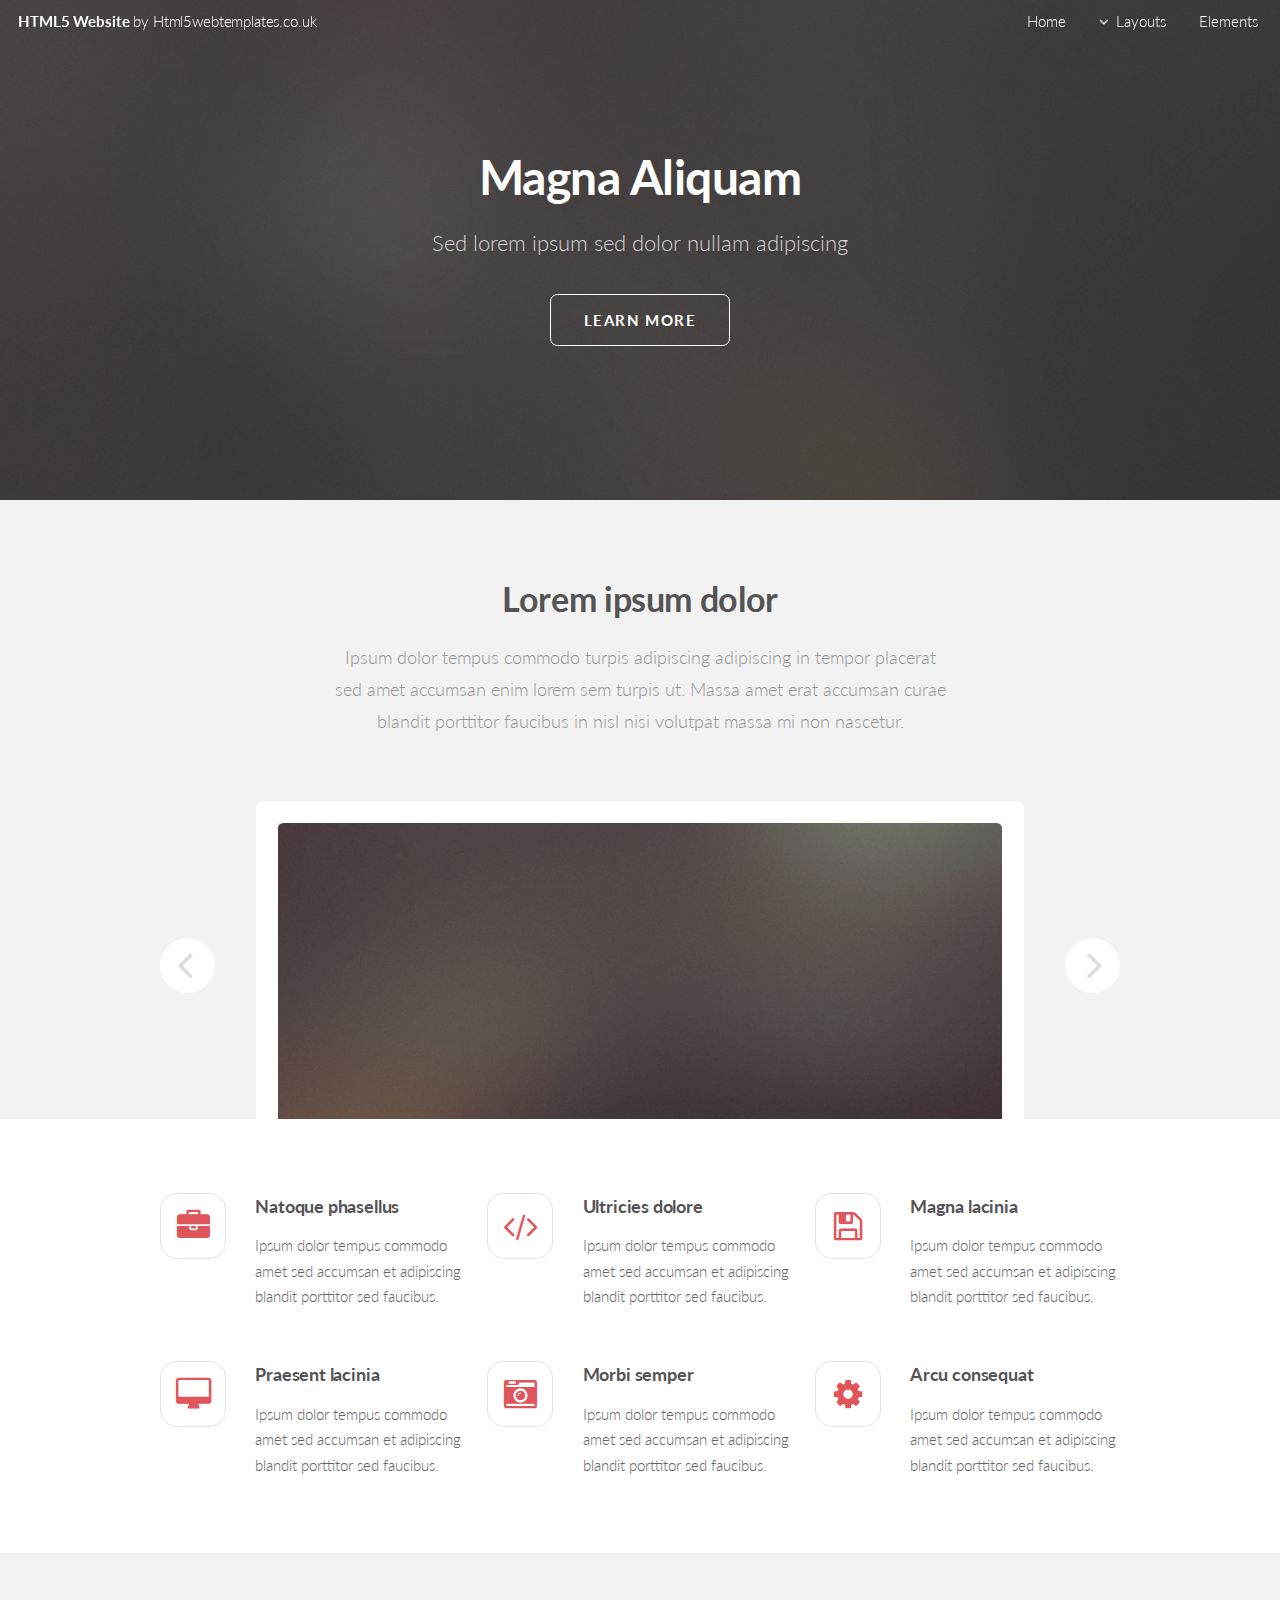
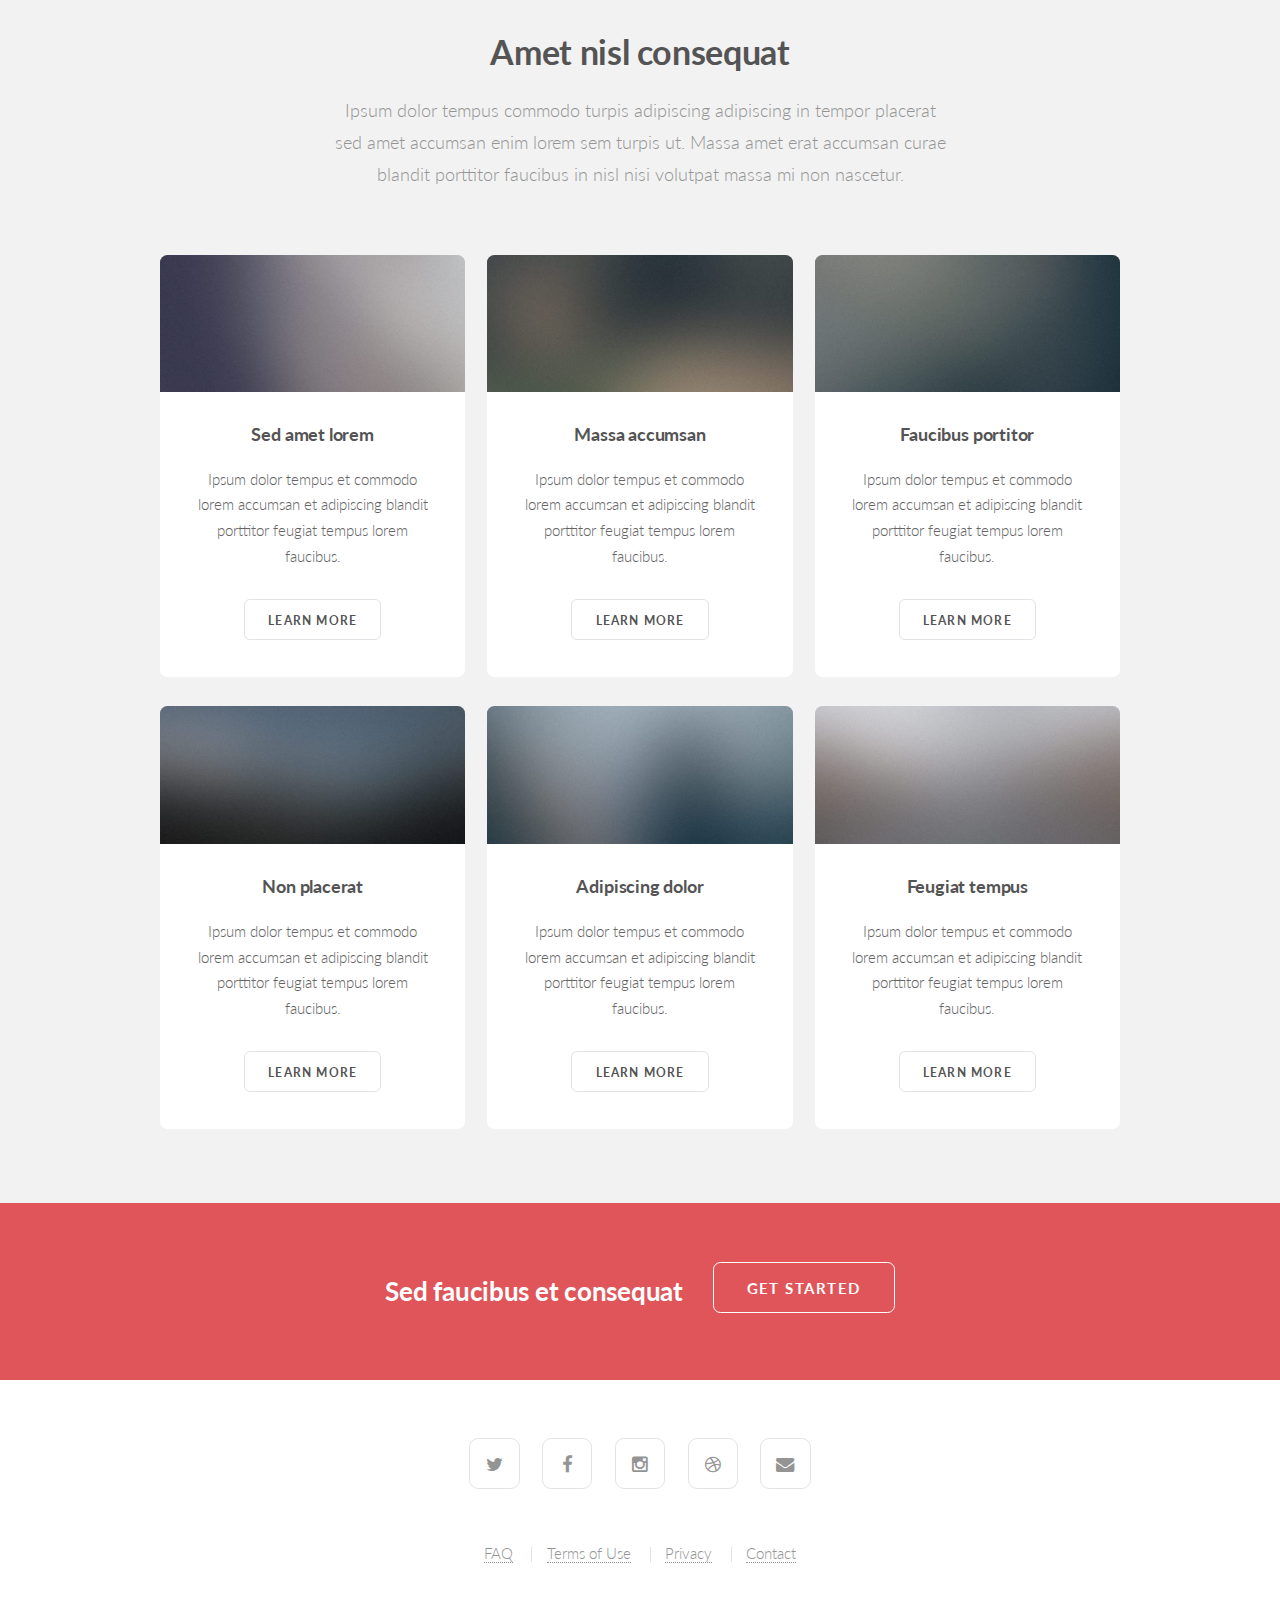
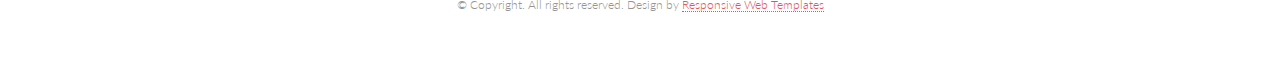
==== index.html @ 05d4f865 "1st commit, test, elements" ====
<!DOCTYPE HTML>

<html>
	<head>
		<title> </title>
		<meta http-equiv="content-type" content="text/html; charset=utf-8" />
		<meta name="description" content="" />
		<meta name="keywords" content="" />
		<!--[if lte IE 8]><script src="css/ie/html5shiv.js"></script><![endif]-->
		<script src="js/jquery.min.js"></script>
		<script src="js/jquery.dropotron.min.js"></script>
		<script src="js/jquery.scrollgress.min.js"></script>
		<script src="js/jquery.scrolly.min.js"></script>
		<script src="js/jquery.slidertron.min.js"></script>
		<script src="js/skel.min.js"></script>
		<script src="js/skel-layers.min.js"></script>
		<script src="js/init.js"></script>
		<noscript>
			<link rel="stylesheet" href="css/skel.css" />
			<link rel="stylesheet" href="css/style.css" />
			<link rel="stylesheet" href="css/style-xlarge.css" />
		</noscript>
		<!--[if lte IE 9]><link rel="stylesheet" href="css/ie/v9.css" /><![endif]-->
		<!--[if lte IE 8]><link rel="stylesheet" href="css/ie/v8.css" /><![endif]-->
	</head>
	<body class="landing">

		<!-- Header -->
			<header id="header" class="alt skel-layers-fixed">
				<h1><a href="index.html">HTML5 Website <span>by Html5webtemplates.co.uk</span></a></h1>
				<nav id="nav">
					<ul>
						<li><a href="index.html">Home</a></li>
						<li>
							<a href="" class="icon fa-angle-down">Layouts</a>
							<ul>
								<li><a href="left-sidebar.html">Left Sidebar</a></li>
								<li><a href="right-sidebar.html">Right Sidebar</a></li>
								<li><a href="no-sidebar.html">No Sidebar</a></li>
								<li>
									<a href="">Submenu</a>
									<ul>
										<li><a href="#">Option 1</a></li>
										<li><a href="#">Option 2</a></li>
										<li><a href="#">Option 3</a></li>
										<li><a href="#">Option 4</a></li>
									</ul>
								</li>
							</ul>
						</li>
						<li><a href="elements.html">Elements</a></li>
					</ul>
				</nav>
			</header>

		<!-- Banner -->
			<section id="banner">
				<div class="inner">
					<h2>Magna Aliquam</h2>
					<p>Sed lorem ipsum sed dolor nullam adipiscing</p>
					<ul class="actions">
						<li><a href="#one" class="button big scrolly">Learn More</a></li>
					</ul>
				</div>
			</section>

		<!-- One -->
			<section id="one" class="wrapper style1">
				<div class="container">
					<header class="major">
						<h2>Lorem ipsum dolor</h2>
						<p>Ipsum dolor tempus commodo turpis adipiscing adipiscing in tempor placerat<br />
						sed amet accumsan enim lorem sem turpis ut. Massa amet erat accumsan curae<br />
						blandit porttitor faucibus in nisl nisi volutpat massa mi non nascetur.</p>
					</header>
					<div class="slider">
						<span class="nav-previous"></span>
						<div class="viewer">
							<div class="reel">
								<div class="slide">
									<img src="images/slide01.jpg" alt="" />
								</div>
								<div class="slide">
									<img src="images/slide02.jpg" alt="" />
								</div>
								<div class="slide">
									<img src="images/slide03.jpg" alt="" />
								</div>
							</div>
						</div>
						<span class="nav-next"></span>
					</div>
				</div>
			</section>
			
		<!-- Two -->
			<section id="two" class="wrapper style2">
				<div class="container">
					<div class="row uniform">
						<div class="4u 6u(2) 12u$(3)">
							<section class="feature fa-briefcase">
								<h3>Natoque phasellus</h3>
								<p>Ipsum dolor tempus commodo amet sed accumsan et adipiscing blandit porttitor sed faucibus.</p>
							</section>
						</div>
						<div class="4u 6u$(2) 12u$(3)">
							<section class="feature fa-code">
								<h3>Ultricies dolore</h3>
								<p>Ipsum dolor tempus commodo amet sed accumsan et adipiscing blandit porttitor sed faucibus.</p>
							</section>
						</div>
						<div class="4u$ 6u(2) 12u$(3)">
							<section class="feature fa-save">
								<h3>Magna lacinia</h3>
								<p>Ipsum dolor tempus commodo amet sed accumsan et adipiscing blandit porttitor sed faucibus.</p>
							</section>
						</div>
						<div class="4u 6u$(2) 12u$(3)">
							<section class="feature fa-desktop">
								<h3>Praesent lacinia</h3>
								<p>Ipsum dolor tempus commodo amet sed accumsan et adipiscing blandit porttitor sed faucibus.</p>
							</section>
						</div>
						<div class="4u 6u(2) 12u$(3)">
							<section class="feature fa-camera-retro">
								<h3>Morbi semper</h3>
								<p>Ipsum dolor tempus commodo amet sed accumsan et adipiscing blandit porttitor sed faucibus.</p>
							</section>
						</div>
						<div class="4u$ 6u$(2) 12u$(3)">
							<section class="feature fa-cog">
								<h3>Arcu consequat</h3>
								<p>Ipsum dolor tempus commodo amet sed accumsan et adipiscing blandit porttitor sed faucibus.</p>
							</section>
						</div>
					</div>
				</div>
			</section>
			
		<!-- Three -->
			<section id="three" class="wrapper style1">
				<div class="container">
					<header class="major">
						<h2>Amet nisl consequat</h2>
						<p>Ipsum dolor tempus commodo turpis adipiscing adipiscing in tempor placerat<br />
						sed amet accumsan enim lorem sem turpis ut. Massa amet erat accumsan curae<br />
						blandit porttitor faucibus in nisl nisi volutpat massa mi non nascetur.</p>
					</header>
					<div class="row">
						<div class="4u 6u(2) 12u$(3)">
							<article class="box post">
								<a href="#" class="image fit"><img src="images/pic01.jpg" alt="" /></a>
								<h3>Sed amet lorem</h3>
								<p>Ipsum dolor tempus et commodo lorem accumsan et adipiscing blandit porttitor feugiat tempus lorem faucibus.</p>
								<ul class="actions">
									<li><a href="#" class="button">Learn More</a></li>
								</ul>
							</article>
						</div>
						<div class="4u 6u$(2) 12u$(3)">
							<article class="box post">
								<a href="#" class="image fit"><img src="images/pic02.jpg" alt="" /></a>
								<h3>Massa accumsan</h3>
								<p>Ipsum dolor tempus et commodo lorem accumsan et adipiscing blandit porttitor feugiat tempus lorem faucibus.</p>
								<ul class="actions">
									<li><a href="#" class="button">Learn More</a></li>
								</ul>
							</article>
						</div>
						<div class="4u$ 6u(2) 12u$(3)">
							<article class="box post">
								<a href="#" class="image fit"><img src="images/pic03.jpg" alt="" /></a>
								<h3>Faucibus portitor</h3>
								<p>Ipsum dolor tempus et commodo lorem accumsan et adipiscing blandit porttitor feugiat tempus lorem faucibus.</p>
								<ul class="actions">
									<li><a href="#" class="button">Learn More</a></li>
								</ul>
							</article>
						</div>
						<div class="4u 6u$(2) 12u$(3)">
							<article class="box post">
								<a href="#" class="image fit"><img src="images/pic04.jpg" alt="" /></a>
								<h3>Non placerat</h3>
								<p>Ipsum dolor tempus et commodo lorem accumsan et adipiscing blandit porttitor feugiat tempus lorem faucibus.</p>
								<ul class="actions">
									<li><a href="#" class="button">Learn More</a></li>
								</ul>
							</article>
						</div>
						<div class="4u 6u(2) 12u$(3)">
							<article class="box post">
								<a href="#" class="image fit"><img src="images/pic05.jpg" alt="" /></a>
								<h3>Adipiscing dolor</h3>
								<p>Ipsum dolor tempus et commodo lorem accumsan et adipiscing blandit porttitor feugiat tempus lorem faucibus.</p>
								<ul class="actions">
									<li><a href="#" class="button">Learn More</a></li>
								</ul>
							</article>
						</div>
						<div class="4u$ 6u$(2) 12u$(3)">
							<article class="box post">
								<a href="#" class="image fit"><img src="images/pic06.jpg" alt="" /></a>
								<h3>Feugiat tempus</h3>
								<p>Ipsum dolor tempus et commodo lorem accumsan et adipiscing blandit porttitor feugiat tempus lorem faucibus.</p>
								<ul class="actions">
									<li><a href="#" class="button">Learn More</a></li>
								</ul>
							</article>
						</div>
					</div>
				</div>
			</section>
			
		<!-- CTA -->
			<section id="cta" class="wrapper style3">
				<h2>Sed faucibus et consequat</h2>
				<ul class="actions">
					<li><a href="#" class="button big">Get Started</a></li>
				</ul>
			</section>
			
		<!-- Footer -->
			<footer id="footer">
				<ul class="icons">
					<li><a href="#" class="icon fa-twitter"><span class="label">Twitter</span></a></li>
					<li><a href="#" class="icon fa-facebook"><span class="label">Facebook</span></a></li>
					<li><a href="#" class="icon fa-instagram"><span class="label">Instagram</span></a></li>
					<li><a href="#" class="icon fa-dribbble"><span class="label">Dribbble</span></a></li>
					<li><a href="#" class="icon fa-envelope"><span class="label">Envelope</span></a></li>
				</ul>
				<ul class="menu">
					<li><a href="#">FAQ</a></li>
					<li><a href="#">Terms of Use</a></li>
					<li><a href="#">Privacy</a></li>
					<li><a href="#">Contact</a></li>
				</ul>
				<span class="copyright">
					&copy; Copyright. All rights reserved. Design by <a href="http://www.html5webtemplates.co.uk">Responsive Web Templates</a>
				</span>
			</footer>

	</body>
</html>
---- css/skel.css ----
/* Resets (http://meyerweb.com/eric/tools/css/reset/ | v2.0 | 20110126 | License: none (public domain)) */

	html,body,div,span,applet,object,iframe,h1,h2,h3,h4,h5,h6,p,blockquote,pre,a,abbr,acronym,address,big,cite,code,del,dfn,em,img,ins,kbd,q,s,samp,small,strike,strong,sub,sup,tt,var,b,u,i,center,dl,dt,dd,ol,ul,li,fieldset,form,label,legend,table,caption,tbody,tfoot,thead,tr,th,td,article,aside,canvas,details,embed,figure,figcaption,footer,header,hgroup,menu,nav,output,ruby,section,summary,time,mark,audio,video{margin:0;padding:0;border:0;font-size:100%;font:inherit;vertical-align:baseline;}article,aside,details,figcaption,figure,footer,header,hgroup,menu,nav,section{display:block;}body{line-height:1;}ol,ul{list-style:none;}blockquote,q{quotes:none;}blockquote:before,blockquote:after,q:before,q:after{content:'';content:none;}table{border-collapse:collapse;border-spacing:0;}body{-webkit-text-size-adjust:none}

/* Box Model */

	*, *:before, *:after {
		-moz-box-sizing: border-box;
		-webkit-box-sizing: border-box;
		box-sizing: border-box;
	}

/* Container */

	body {
		/* min-width: (containers) */
		min-width: 1200px;
	}

	.container {
		margin-left: auto;
		margin-right: auto;
		
		/* width: (containers) */
		width: 1200px;
	}

	/* Modifiers */

		/* 125% */
			.container.\31 25\25 {
				width: 100%;
				
				/* max-width: (containers * 1.25) */
				max-width: 1500px;

				/* min-width: (containers) */
				min-width: 1200px;
			}

		/* 75% */
			.container.\37 5\25 {
				
				/* width: (containers * 0.75) */
				width: 900px;

			}

		/* 50% */
			.container.\35 0\25 {
				
				/* width: (containers * 0.50) */
				width: 600px;

			}

		/* 25% */
			.container.\32 5\25 {
				
				/* width: (containers * 0.25) */
				width: 300px;

			}

/* Grid */

	.row {
		border-bottom: solid 1px transparent;
	}
	
	.row > * {
		float: left;
	}
	
	.row:after, .row:before {
		content: '';
		display: block;
		clear: both;
		height: 0;
	}
	
	.row.uniform > * > :first-child {
		margin-top: 0;
	}
	
	.row.uniform > * > :last-child {
		margin-bottom: 0;
	}

	/* Gutters */

		/* Normal */
		
			.row > * {
				/* padding: (gutters.horizontal) 0 0 (gutters.vertical) */
				padding: 0 0 0 2em;
			}

			.row {
				/* margin: -(gutters.horizontal) 0 0 -(gutters.vertical) */
				margin: 0 0 0 -2em;
			}
			
			.row.uniform > * {
				/* padding: (gutters.vertical) 0 0 (gutters.vertical) */
				padding: 2em 0 0 2em;
			}

			.row.uniform {
				/* margin: -(gutters.vertical) 0 0 -(gutters.vertical) */
				margin: -2em 0 0 -2em;
			}
			
		/* 200% */
		
			.row.\32 00\25 > * {
				/* padding: (gutters.horizontal) 0 0 (gutters.vertical) */
				padding: 0 0 0 4em;
			}

			.row.\32 00\25 {
				/* margin: -(gutters.horizontal) 0 0 -(gutters.vertical) */
				margin: 0 0 0 -4em;
			}

			.row.uniform.\32 00\25 > * {
				/* padding: (gutters.vertical) 0 0 (gutters.vertical) */
				padding: 4em 0 0 4em;
			}

			.row.uniform.\32 00\25 {
				/* margin: -(gutters.vertical) 0 0 -(gutters.vertical) */
				margin: -4em 0 0 -4em;
			}

		/* 150% */
		
			.row.\31 50\25 > * {
				/* padding: (gutters.horizontal) 0 0 (gutters.vertical) */
				padding: 0 0 0 1.5em;
			}

			.row.\31 50\25 {
				/* margin: -(gutters.horizontal) 0 0 -(gutters.vertical) */
				margin: 0 0 0 -1.5em;
			}

			.row.uniform.\31 50\25 > * {
				/* padding: (gutters.vertical) 0 0 (gutters.vertical) */
				padding: 1.5em 0 0 1.5em;
			}

			.row.uniform.\31 50\25 {
				/* margin: -(gutters.vertical) 0 0 -(gutters.vertical) */
				margin: -1.5em 0 0 -1.5em;
			}

		/* 50% */
		
			.row.\35 0\25 > * {
				/* padding: (gutters.horizontal) 0 0 (gutters.vertical) */
				padding: 0 0 0 1em;
			}

			.row.\35 0\25 {
				/* margin: -(gutters.horizontal) 0 0 -(gutters.vertical) */
				margin: 0 0 0 -1em;
			}

			.row.uniform.\35 0\25 > * {
				/* padding: (gutters.vertical) 0 0 (gutters.vertical) */
				padding: 1em 0 0 1em;
			}

			.row.uniform.\35 0\25 {
				/* margin: -(gutters.vertical) 0 0 -(gutters.vertical) */
				margin: -1em 0 0 -1em;
			}

		/* 25% */
		
			.row.\32 5\25 > * {
				/* padding: (gutters.horizontal) 0 0 (gutters.vertical) */
				padding: 0 0 0 0.5em;
			}

			.row.\32 5\25 {
				/* margin: -(gutters.horizontal) 0 0 -(gutters.vertical) */
				margin: 0 0 0 -0.5em;
			}

			.row.uniform.\32 5\25 > * {
				/* padding: (gutters.vertical) 0 0 (gutters.vertical) */
				padding: 0.5em 0 0 0.5em;
			}

			.row.uniform.\32 5\25 {
				/* margin: -(gutters.vertical) 0 0 -(gutters.vertical) */
				margin: -0.5em 0 0 -0.5em;
			}

		/* 0% */
		
			.row.\30 \25 > * {
				/* padding: (gutters.horizontal) 0 0 (gutters.vertical) */
				padding: 0;
			}

			.row.\30 \25 {
				/* margin: -(gutters.horizontal) 0 0 -(gutters.vertical) */
				margin: 0;
			}

	/* Cells */

		.\31 2u, .\31 2u\24, .\31 2u\28 1\29, .\31 2u\24\28 1\29 { width: 100%; clear: none; }
		.\31 1u, .\31 1u\24, .\31 1u\28 1\29, .\31 1u\24\28 1\29 { width: 91.6666666667%; clear: none; }
		.\31 0u, .\31 0u\24, .\31 0u\28 1\29, .\31 0u\24\28 1\29 { width: 83.3333333333%; clear: none; }
		.\39 u, .\39 u\24, .\39 u\28 1\29, .\39 u\24\28 1\29 { width: 75%; clear: none; }
		.\38 u, .\38 u\24, .\38 u\28 1\29, .\38 u\24\28 1\29 { width: 66.6666666667%; clear: none; }
		.\37 u, .\37 u\24, .\37 u\28 1\29, .\37 u\24\28 1\29 { width: 58.3333333333%; clear: none; }
		.\36 u, .\36 u\24, .\36 u\28 1\29, .\36 u\24\28 1\29 { width: 50%; clear: none; }
		.\35 u, .\35 u\24, .\35 u\28 1\29, .\35 u\24\28 1\29 { width: 41.6666666667%; clear: none; }
		.\34 u, .\34 u\24, .\34 u\28 1\29, .\34 u\24\28 1\29 { width: 33.3333333333%; clear: none; }
		.\33 u, .\33 u\24, .\33 u\28 1\29, .\33 u\24\28 1\29 { width: 25%; clear: none; }
		.\32 u, .\32 u\24, .\32 u\28 1\29, .\32 u\24\28 1\29 { width: 16.6666666667%; clear: none; }
		.\31 u, .\31 u\24, .\31 u\28 1\29, .\31 u\24\28 1\29 { width: 8.3333333333%; clear: none; }

		.\31 2u\24 + *, .\31 2u\24\28 1\29 + *,
		.\31 1u\24 + *, .\31 1u\24\28 1\29 + *,
		.\31 0u\24 + *, .\31 0u\24\28 1\29 + *,
		.\39 u\24 + *, .\39 u\24\28 1\29 + *,
		.\38 u\24 + *, .\38 u\24\28 1\29 + *,
		.\37 u\24 + *, .\37 u\24\28 1\29 + *,
		.\36 u\24 + *, .\36 u\24\28 1\29 + *,
		.\35 u\24 + *, .\35 u\24\28 1\29 + *,
		.\34 u\24 + *, .\34 u\24\28 1\29 + *,
		.\33 u\24 + *, .\33 u\24\28 1\29 + *,
		.\32 u\24 + *, .\32 u\24\28 1\29 + *,
		.\31 u\24  + *,  .\31 u\24\28 1\29 + * {
			clear: left;
		}
			
		.\-11u { margin-left: 91.6666666667% }
		.\-10u { margin-left: 83.3333333333% }
		.\-9u { margin-left: 75% }
		.\-8u { margin-left: 66.6666666667% }
		.\-7u { margin-left: 58.3333333333% }
		.\-6u { margin-left: 50% }
		.\-5u { margin-left: 41.6666666667% }
		.\-4u { margin-left: 33.3333333333% }
		.\-3u { margin-left: 25% }
		.\-2u { margin-left: 16.6666666667% }
		.\-1u { margin-left: 8.3333333333% }
---- css/style.css ----
@import url(font-awesome.min.css);
@import url("http://fonts.googleapis.com/css?family=Lato:300,700");

/*
	Drift by Pixelarity
	pixelarity.com @pixelarity
	License: pixelarity.com/license
*/

/* Basic */

	body {
		background: #fff;
	}

		body.is-loading * {
			-moz-animation: none !important;
			-webkit-animation: none !important;
			-o-animation: none !important;
			-ms-animation: none !important;
			animation: none !important;
			-moz-transition: none !important;
			-webkit-transition: none !important;
			-o-transition: none !important;
			-ms-transition: none !important;
			transition: none !important;
		}

	body, input, select, textarea {
		color: #646464;
		font-family: "Lato", Helvetica, sans-serif;
		font-size: 15pt;
		font-weight: 300;
		line-height: 1.75em;
	}

	a {
		-moz-transition: color 0.2s ease-in-out, border-color 0.2s ease-in-out;
		-webkit-transition: color 0.2s ease-in-out, border-color 0.2s ease-in-out;
		-o-transition: color 0.2s ease-in-out, border-color 0.2s ease-in-out;
		-ms-transition: color 0.2s ease-in-out, border-color 0.2s ease-in-out;
		transition: color 0.2s ease-in-out, border-color 0.2s ease-in-out;
		color: #e0555a;
		text-decoration: none;
		border-bottom: dotted 1px;
	}

		a:hover {
			text-decoration: none;
			color: #e0555a !important;
			border-bottom-color: transparent;
		}

	strong, b {
		color: #545454;
		font-weight: 700;
	}

	em, i {
		font-style: italic;
	}

	p {
		margin: 0 0 2em 0;
	}

	h1, h2, h3, h4, h5, h6 {
		color: #545454;
		font-weight: 700;
		line-height: 1em;
		margin: 0 0 1em 0;
		letter-spacing: -0.01em;
	}

		h1 a, h2 a, h3 a, h4 a, h5 a, h6 a {
			color: inherit;
			text-decoration: none;
		}

	h2 {
		font-size: 1.75em;
		line-height: 1.5em;
	}

	h3 {
		font-size: 1.25em;
		line-height: 1.5em;
	}

	h4 {
		font-size: 1.1em;
		line-height: 1.5em;
	}

	h5 {
		font-size: 0.9em;
		line-height: 1.5em;
	}

	h6 {
		font-size: 0.7em;
		line-height: 1.5em;
	}

	sub {
		font-size: 0.8em;
		position: relative;
		top: 0.5em;
	}

	sup {
		font-size: 0.8em;
		position: relative;
		top: -0.5em;
	}

	hr {
		border: 0;
		border-bottom: solid 1px rgba(144, 144, 144, 0.25);
		margin: 2em 0;
	}

		hr.major {
			margin: 3em 0;
		}

	blockquote {
		border-left: solid 4px rgba(144, 144, 144, 0.25);
		font-style: italic;
		margin: 0 0 2em 0;
		padding: 0.5em 0 0.5em 2em;
	}

	code {
		background: rgba(144, 144, 144, 0.075);
		border-radius: 0.5em;
		border: solid 1px rgba(144, 144, 144, 0.25);
		font-family: "Courier New", monospace;
		font-size: 0.9em;
		margin: 0 0.25em;
		padding: 0.25em 0.65em;
	}

	pre {
		-webkit-overflow-scrolling: touch;
		font-family: "Courier New", monospace;
		font-size: 0.9em;
		margin: 0 0 2em 0;
	}

		pre code {
			display: block;
			line-height: 1.75em;
			padding: 1em 1.5em;
			overflow-x: auto;
		}

	.align-left {
		text-align: left;
	}

	.align-center {
		text-align: center;
	}

	.align-right {
		text-align: right;
	}

/* Section/Article */

	section.special, article.special {
		text-align: center;
	}

	header p {
		color: #949494;
		position: relative;
		margin: 0 0 1.5em 0;
	}

	header h2 + p {
		font-size: 1.25em;
		margin-top: -1em;
		line-height: 1.75em;
	}

	header h3 + p {
		font-size: 1.1em;
		margin-top: -0.85em;
		line-height: 1.5em;
	}

	header h4 + p,
	header h5 + p,
	header h6 + p {
		font-size: 0.9em;
		margin-top: -0.75em;
		line-height: 1.5em;
	}

	header.major {
		text-align: center;
	}

		header.major h2 {
			font-size: 2.35em;
		}

		header.major p {
			margin: -1em 0 3.5em 0;
		}

/* Form */

	form {
		margin: 0 0 2em 0;
	}

	label {
		color: #545454;
		display: block;
		font-size: 0.9em;
		font-weight: 700;
		margin: 0 0 1em 0;
	}

	input[type="text"],
	input[type="password"],
	input[type="email"],
	select,
	textarea {
		-moz-appearance: none;
		-webkit-appearance: none;
		-o-appearance: none;
		-ms-appearance: none;
		appearance: none;
		background: rgba(144, 144, 144, 0.075);
		border-radius: 0.5em;
		border: none;
		border: solid 1px rgba(144, 144, 144, 0.25);
		color: inherit;
		display: block;
		outline: 0;
		padding: 0 1em;
		text-decoration: none;
		width: 100%;
	}

		input[type="text"]:invalid,
		input[type="password"]:invalid,
		input[type="email"]:invalid,
		select:invalid,
		textarea:invalid {
			box-shadow: none;
		}

		input[type="text"]:focus,
		input[type="password"]:focus,
		input[type="email"]:focus,
		select:focus,
		textarea:focus {
			border-color: #e0555a;
			box-shadow: 0 0 0 1px #e0555a;
		}

	.select-wrapper {
		text-decoration: none;
		display: block;
		position: relative;
	}

		.select-wrapper:before {
			-moz-osx-font-smoothing: grayscale;
			-webkit-font-smoothing: antialiased;
			font-family: FontAwesome;
			font-style: normal;
			font-weight: normal;
			text-transform: none !important;
		}

		.select-wrapper:before {
			content: '\f078';
			color: rgba(144, 144, 144, 0.25);
			display: block;
			height: 2.75em;
			line-height: 2.75em;
			pointer-events: none;
			position: absolute;
			right: 0;
			text-align: center;
			top: 0;
			width: 2.75em;
		}

		.select-wrapper select::-ms-expand {
			display: none;
		}

	input[type="text"],
	input[type="password"],
	input[type="email"],
	select {
		height: 2.75em;
	}

	textarea {
		padding: 0.75em 1em;
	}

	input[type="checkbox"],
	input[type="radio"] {
		-moz-appearance: none;
		-webkit-appearance: none;
		-o-appearance: none;
		-ms-appearance: none;
		appearance: none;
		display: block;
		float: left;
		margin-right: -2em;
		opacity: 0;
		width: 1em;
		z-index: -1;
	}

		input[type="checkbox"] + label,
		input[type="radio"] + label {
			text-decoration: none;
			color: #646464;
			cursor: pointer;
			display: inline-block;
			font-size: 1em;
			font-weight: 300;
			padding-left: 2.4em;
			padding-right: 0.75em;
			position: relative;
		}

			input[type="checkbox"] + label:before,
			input[type="radio"] + label:before {
				-moz-osx-font-smoothing: grayscale;
				-webkit-font-smoothing: antialiased;
				font-family: FontAwesome;
				font-style: normal;
				font-weight: normal;
				text-transform: none !important;
			}

			input[type="checkbox"] + label:before,
			input[type="radio"] + label:before {
				background: rgba(144, 144, 144, 0.075);
				border-radius: 0.5em;
				border: solid 1px rgba(144, 144, 144, 0.25);
				content: '';
				display: inline-block;
				height: 1.65em;
				left: 0;
				line-height: 1.58125em;
				position: absolute;
				text-align: center;
				top: 0;
				width: 1.65em;
			}

		input[type="checkbox"]:checked + label:before,
		input[type="radio"]:checked + label:before {
			background: #494d53;
			border-color: #494d53;
			color: #ffffff;
			content: '\f00c';
		}

		input[type="checkbox"]:focus + label:before,
		input[type="radio"]:focus + label:before {
			border-color: #e0555a;
			box-shadow: 0 0 0 1px #e0555a;
		}

	input[type="checkbox"] + label:before {
		border-radius: 0.5em;
	}

	input[type="radio"] + label:before {
		border-radius: 100%;
	}

	::-webkit-input-placeholder {
		color: #949494 !important;
		opacity: 1.0;
	}

	:-moz-placeholder {
		color: #949494 !important;
		opacity: 1.0;
	}

	::-moz-placeholder {
		color: #949494 !important;
		opacity: 1.0;
	}

	:-ms-input-placeholder {
		color: #949494 !important;
		opacity: 1.0;
	}

	.formerize-placeholder {
		color: #949494 !important;
		opacity: 1.0;
	}

/* Box */

	.box {
		border-radius: 0.5em;
		border: solid 1px rgba(144, 144, 144, 0.25);
		margin-bottom: 2em;
		padding: 2em;
	}

		.box > :last-child,
		.box > :last-child > :last-child,
		.box > :last-child > :last-child > :last-child {
			margin-bottom: 0;
		}

		.box.alt {
			border: 0;
			border-radius: 0;
			padding: 0;
		}

		.box.post {
			margin-left: auto;
			margin-right: auto;
			text-align: center;
		}

			.box.post .image:first-child {
				border-bottom-left-radius: 0;
				border-bottom-right-radius: 0;
				margin: -2em 0 2em -2em;
				width: calc(100% + 4em);
			}

				.box.post .image:first-child img {
					border-bottom-left-radius: 0;
					border-bottom-right-radius: 0;
				}

/* Icon */

	.icon {
		text-decoration: none;
		border-bottom: none;
		position: relative;
	}

		.icon:before {
			-moz-osx-font-smoothing: grayscale;
			-webkit-font-smoothing: antialiased;
			font-family: FontAwesome;
			font-style: normal;
			font-weight: normal;
			text-transform: none !important;
		}

		.icon > .label {
			display: none;
		}

/* Image */

	.image {
		border-radius: 0.5em;
		border: 0;
		display: inline-block;
		position: relative;
	}

		.image img {
			position: relative;
			border-radius: 0.5em;
			display: block;
		}

		.image.left {
			float: left;
			padding: 0 1.5em 1em 0;
			top: 0.25em;
		}

		.image.right {
			float: right;
			padding: 0 0 1em 1.5em;
			top: 0.25em;
		}

		.image.left, .image.right {
			max-width: 40%;
		}

			.image.left img, .image.right img {
				width: 100%;
			}

		.image.fit {
			display: block;
			margin: 0 0 2em 0;
			width: 100%;
		}

			.image.fit img {
				display: block;
				width: 100%;
			}

/* List */

	ol {
		list-style: decimal;
		margin: 0 0 2em 0;
		padding-left: 1.25em;
	}

		ol li {
			padding-left: 0.25em;
		}

	ul {
		list-style: disc;
		margin: 0 0 2em 0;
		padding-left: 1em;
	}

		ul li {
			padding-left: 0.5em;
		}

		ul.alt {
			list-style: none;
			padding-left: 0;
		}

			ul.alt li {
				border-top: solid 1px rgba(144, 144, 144, 0.25);
				padding: 0.5em 0;
			}

				ul.alt li:first-child {
					border-top: 0;
					padding-top: 0;
				}

		ul.icons {
			cursor: default;
			list-style: none;
			padding-left: 0;
		}

			ul.icons li {
				display: inline-block;
				padding: 0 1.25em 0 0;
			}

				ul.icons li:last-child {
					padding-right: 0 !important;
				}

				ul.icons li .icon {
					border-radius: 0.5em;
					border: solid 1px rgba(144, 144, 144, 0.25);
					color: #949494 !important;
					display: inline-block;
					font-size: 1.25em;
					height: 2.75em;
					line-height: 2.75em;
					text-align: center;
					width: 2.75em;
				}

				ul.icons li a.icon {
					-moz-transition: background-color 0.2s ease-in-out, color 0.2s ease-in-out;
					-webkit-transition: background-color 0.2s ease-in-out, color 0.2s ease-in-out;
					-o-transition: background-color 0.2s ease-in-out, color 0.2s ease-in-out;
					-ms-transition: background-color 0.2s ease-in-out, color 0.2s ease-in-out;
					transition: background-color 0.2s ease-in-out, color 0.2s ease-in-out;
				}

					ul.icons li a.icon:hover {
						background-color: rgba(144, 144, 144, 0.075);
					}

					ul.icons li a.icon:active {
						background-color: rgba(144, 144, 144, 0.2);
					}

		ul.actions {
			cursor: default;
			list-style: none;
			padding-left: 0;
		}

			ul.actions li {
				display: inline-block;
				padding: 0 1em 0 0;
				vertical-align: middle;
			}

				ul.actions li:last-child {
					padding-right: 0;
				}

			ul.actions.small li {
				padding: 0 0.5em 0 0;
			}

			ul.actions.vertical li {
				display: block;
				padding: 1em 0 0 0;
			}

				ul.actions.vertical li:first-child {
					padding-top: 0;
				}

				ul.actions.vertical li > * {
					margin-bottom: 0;
				}

			ul.actions.vertical.small li {
				padding: 0.5em 0 0 0;
			}

				ul.actions.vertical.small li:first-child {
					padding-top: 0;
				}

			ul.actions.fit {
				display: table;
				margin-left: -1em;
				padding: 0;
				table-layout: fixed;
				width: calc(100% + 1em);
			}

				ul.actions.fit li {
					display: table-cell;
					padding: 0 0 0 1em;
				}

					ul.actions.fit li > * {
						margin-bottom: 0;
					}

				ul.actions.fit.small {
					margin-left: -0.5em;
					width: calc(100% + 0.5em);
				}

					ul.actions.fit.small li {
						padding: 0 0 0 0.5em;
					}

		ul.menu {
			line-height: 1em;
			list-style: none;
			padding: 0;
		}

			ul.menu li {
				border-left: solid 1px rgba(144, 144, 144, 0.25);
				display: inline-block;
				margin-left: 1em;
				padding-left: 1em;
			}

				ul.menu li:first-child {
					border-left: 0;
					margin-left: 0;
					padding-left: 0;
				}

	dl {
		margin: 0 0 2em 0;
	}

/* Table */

	.table-wrapper {
		-webkit-overflow-scrolling: touch;
		overflow-x: auto;
	}

	table {
		margin: 0 0 2em 0;
		width: 100%;
	}

		table tbody tr {
			border: solid 1px rgba(144, 144, 144, 0.25);
			border-left: 0;
			border-right: 0;
		}

			table tbody tr:nth-child(2n + 1) {
				background-color: rgba(144, 144, 144, 0.075);
			}

		table td {
			padding: 0.75em 0.75em;
		}

		table th {
			color: #545454;
			font-size: 0.9em;
			font-weight: 700;
			padding: 0 0.75em 0.75em 0.75em;
			text-align: left;
		}

		table thead {
			border-bottom: solid 2px rgba(144, 144, 144, 0.25);
		}

		table tfoot {
			border-top: solid 2px rgba(144, 144, 144, 0.25);
		}

		table.alt {
			border-collapse: separate;
		}

			table.alt tbody tr td {
				border: solid 1px rgba(144, 144, 144, 0.25);
				border-left-width: 0;
				border-top-width: 0;
			}

				table.alt tbody tr td:first-child {
					border-left-width: 1px;
				}

			table.alt tbody tr:first-child td {
				border-top-width: 1px;
			}

			table.alt thead {
				border-bottom: 0;
			}

			table.alt tfoot {
				border-top: 0;
			}

/* Button */

	input[type="submit"],
	input[type="reset"],
	input[type="button"],
	.button {
		-moz-appearance: none;
		-webkit-appearance: none;
		-o-appearance: none;
		-ms-appearance: none;
		appearance: none;
		-moz-transition: background-color 0.2s ease-in-out, color 0.2s ease-in-out;
		-webkit-transition: background-color 0.2s ease-in-out, color 0.2s ease-in-out;
		-o-transition: background-color 0.2s ease-in-out, color 0.2s ease-in-out;
		-ms-transition: background-color 0.2s ease-in-out, color 0.2s ease-in-out;
		transition: background-color 0.2s ease-in-out, color 0.2s ease-in-out;
		background-color: transparent;
		border-radius: 0.5em;
		border: solid 1px rgba(144, 144, 144, 0.25) !important;
		color: #545454 !important;
		cursor: pointer;
		display: inline-block;
		font-size: 0.8em;
		font-weight: 700;
		height: 3.5em;
		letter-spacing: 0.1em;
		line-height: 3.5em;
		overflow: hidden;
		padding: 0 2em;
		text-align: center;
		text-decoration: none;
		text-overflow: ellipsis;
		text-transform: uppercase;
		white-space: nowrap;
	}

		input[type="submit"]:hover,
		input[type="reset"]:hover,
		input[type="button"]:hover,
		.button:hover {
			background-color: rgba(144, 144, 144, 0.075);
			color: #545454 !important;
		}

		input[type="submit"]:active,
		input[type="reset"]:active,
		input[type="button"]:active,
		.button:active {
			background-color: rgba(144, 144, 144, 0.2);
		}

		input[type="submit"].icon,
		input[type="reset"].icon,
		input[type="button"].icon,
		.button.icon {
			padding-left: 1.35em;
		}

			input[type="submit"].icon:before,
			input[type="reset"].icon:before,
			input[type="button"].icon:before,
			.button.icon:before {
				margin-right: 0.5em;
			}

		input[type="submit"].fit,
		input[type="reset"].fit,
		input[type="button"].fit,
		.button.fit {
			display: block;
			margin: 0 0 1em 0;
			width: 100%;
		}

		input[type="submit"].small,
		input[type="reset"].small,
		input[type="button"].small,
		.button.small {
			font-size: 0.8em;
		}

		input[type="submit"].big,
		input[type="reset"].big,
		input[type="button"].big,
		.button.big {
			font-size: 1em;
			height: 3.5em;
			line-height: 3.5em;
			padding: 0 2.25em;
		}

		input[type="submit"].special,
		input[type="reset"].special,
		input[type="button"].special,
		.button.special {
			background-color: #e0555a;
			color: #ffffff !important;
		}

			input[type="submit"].special:hover,
			input[type="reset"].special:hover,
			input[type="button"].special:hover,
			.button.special:hover {
				background-color: #E46B6F;
			}

			input[type="submit"].special:active,
			input[type="reset"].special:active,
			input[type="button"].special:active,
			.button.special:active {
				background-color: #DC3F45;
			}

		input[type="submit"].disabled, input[type="submit"]:disabled,
		input[type="reset"].disabled,
		input[type="reset"]:disabled,
		input[type="button"].disabled,
		input[type="button"]:disabled,
		.button.disabled,
		.button:disabled {
			background-color: #646464 !important;
			box-shadow: inset 0 -0.15em 0 0 rgba(0, 0, 0, 0.15);
			color: #fff !important;
			cursor: default;
			opacity: 0.25;
		}

/* Feature */

	.feature {
		text-decoration: none;
		padding-left: 6.5em;
		position: relative;
		text-align: left;
	}

		.feature:before {
			-moz-osx-font-smoothing: grayscale;
			-webkit-font-smoothing: antialiased;
			font-family: FontAwesome;
			font-style: normal;
			font-weight: normal;
			text-transform: none !important;
		}

		.feature:before {
			border-radius: 0.5em;
			border: solid 1px rgba(144, 144, 144, 0.25);
			color: #e0555a;
			display: inline-block;
			font-size: 2.25em;
			height: 2em;
			left: 0;
			line-height: 2em;
			position: absolute;
			text-align: center;
			top: 0;
			width: 2em;
		}

		.feature h3 {
			margin: 0 0 0.7em 0;
		}

/* Slider */

	.slider {
		position: relative;
	}

		.slider .viewer {
			position: relative;
			border-radius: 0.5em;
			border: solid 1.5em #fff;
			height: 20em;
			margin: 0 auto;
			overflow: hidden;
			width: 80%;
		}

		.slider .slide img {
			border-radius: 0.375em;
			display: block;
			width: 100%;
		}

		.slider .nav-next,
		.slider .nav-previous {
			text-decoration: none;
			background: #fff;
			border-radius: 100%;
			color: #ddd;
			cursor: pointer;
			display: block;
			font-size: 3em;
			height: 1.25em;
			line-height: 1.15em;
			margin-top: -0.5em;
			position: absolute;
			text-align: center;
			top: 50%;
			width: 1.25em;
		}

			.slider .nav-next:before,
			.slider .nav-previous:before {
				-moz-osx-font-smoothing: grayscale;
				-webkit-font-smoothing: antialiased;
				font-family: FontAwesome;
				font-style: normal;
				font-weight: normal;
				text-transform: none !important;
			}

			.slider .nav-next:before,
			.slider .nav-previous:before {
				position: relative;
			}

		.slider .nav-next {
			right: 0;
		}

			.slider .nav-next:before {
				content: '\f105';
				right: -0.05em;
			}

		.slider .nav-previous {
			left: 0;
		}

			.slider .nav-previous:before {
				content: '\f104';
				left: -0.05em;
			}

/* Wrapper */

	.wrapper {
		padding: 5em 0 3em 0;
	}

		.wrapper.style1 {
			background: #f2f2f2;
		}

			.wrapper.style1 .box {
				background: #ffffff;
				border: 0;
			}

		.wrapper.style2 {
			background: #ffffff;
		}

		.wrapper.style3 {
			background: #e0555a;
			color: #d1f2f5;
		}

			.wrapper.style3 h1, .wrapper.style3 h2, .wrapper.style3 h3, .wrapper.style3 h4, .wrapper.style3 h5, .wrapper.style3 h6 {
				color: #ffffff;
			}

			.wrapper.style3 header p {
				color: #b5ebef;
			}

			.wrapper.style3 .button {
				border-color: white !important;
				color: #ffffff !important;
			}

				.wrapper.style3 .button:hover {
					background-color: rgba(255, 255, 255, 0.075);
				}

				.wrapper.style3 .button:active {
					background-color: rgba(255, 255, 255, 0.2);
				}

/* Header */

	#skel-layers-wrapper {
		padding-top: 3em;
	}

	body.landing #skel-layers-wrapper {
		padding-top: 0;
	}
	@-moz-keyframes reveal-header { 0% { top: -5em; } 100% { top: 0; } }
	@-webkit-keyframes reveal-header { 0% { top: -5em; } 100% { top: 0; } }
	@-o-keyframes reveal-header { 0% { top: -5em; } 100% { top: 0; } }
	@-ms-keyframes reveal-header { 0% { top: -5em; } 100% { top: 0; } }
	@keyframes reveal-header { 0% { top: -5em; } 100% { top: 0; } }

	#header {
		background-color: #fff;
		box-shadow: 0 1px 2px 0 rgba(0, 0, 0, 0.05);
		color: inherit;
		cursor: default;
		height: 3em;
		left: 0;
		line-height: 3em;
		position: fixed;
		top: 0;
		width: 100%;
		z-index: 10000;
	}

		#header.reveal {
			-moz-animation: reveal-header 0.5s;
			-webkit-animation: reveal-header 0.5s;
			-o-animation: reveal-header 0.5s;
			-ms-animation: reveal-header 0.5s;
			animation: reveal-header 0.5s;
		}

		#header.alt {
			-moz-animation: none;
			-webkit-animation: none;
			-o-animation: none;
			-ms-animation: none;
			animation: none;
			background-color: transparent;
			box-shadow: none;
			color: #fff;
		}

		#header h1 {
			color: inherit;
			font-size: 1em;
			height: inherit;
			left: 1.25em;
			line-height: inherit;
			margin: 0;
			padding: 0;
			position: absolute;
			top: 0;
		}

			#header h1 span {
				font-weight: 300;
			}

			#header h1 a {
				border: 0;
			}

		#header nav {
			height: inherit;
			line-height: inherit;
			position: absolute;
			right: 1.5em;
			top: 0;
			vertical-align: middle;
		}

			#header nav > ul {
				list-style: none;
				margin: 0;
				padding-left: 0;
			}

				#header nav > ul > li {
					border-radius: 0.5em;
					display: inline-block;
					margin-left: 2em;
					padding-left: 0;
				}

					#header nav > ul > li a {
						border: 0;
						color: inherit;
						display: inline-block;
						text-decoration: none;
					}

						#header nav > ul > li a.icon:before {
							margin-right: 0.5em;
						}

					#header nav > ul > li:first-child {
						margin-left: 0;
					}

					#header nav > ul > li .button {
						height: 2.25em;
						line-height: 2.25em;
						margin-bottom: 0;
						padding: 0 1em;
						position: relative;
						top: -0.075em;
						vertical-align: middle;
					}

					#header nav > ul > li > ul {
						display: none;
					}

		#header .container {
			position: relative;
		}

			#header .container h1 {
				left: 0;
			}

			#header .container nav {
				right: 0;
			}

	.dropotron {
		background: #fff;
		border-radius: 0.5em;
		box-shadow: 0 0 3px 1px rgba(0, 0, 0, 0.05);
		list-style: none;
		margin-top: -0.75em;
		min-width: 10em;
		padding: 0.75em 0;
	}

		.dropotron li {
			padding: 0;
		}

			.dropotron li a {
				-moz-transition: none !important;
				-webkit-transition: none !important;
				-o-transition: none !important;
				-ms-transition: none !important;
				transition: none !important;
				border: 0;
				box-shadow: inset 0 1px 0 0 rgba(144, 144, 144, 0.2);
				color: inherit;
				display: block;
				line-height: 2.25em;
				padding: 0 1em;
			}

			.dropotron li:first-child > a {
				box-shadow: none;
			}

			.dropotron li.active > a, .dropotron li:hover > a {
				background: #e0555a;
				color: #ffffff !important;
			}

		.dropotron.level-0 {
			font-size: 0.9em;
			margin-top: 1em;
		}

			.dropotron.level-0:before {
				-moz-transform: rotate(45deg);
				-webkit-transform: rotate(45deg);
				-o-transform: rotate(45deg);
				-ms-transform: rotate(45deg);
				transform: rotate(45deg);
				background: #fff;
				content: '';
				display: block;
				height: 0.75em;
				position: absolute;
				right: 1.5em;
				top: -0.375em;
				width: 0.75em;
				box-shadow: inset 1px 1px 0 0 rgba(0, 0, 0, 0.075);
				box-shadow: -1px -1px 2px 0 rgba(0, 0, 0, 0.05);
			}

/* Banner */

	#banner {
		background-attachment: scroll,						fixed;
		background-color: #494d53;
		background-image: url("images/overlay.png"), url("../images/banner.jpg");
		background-position: top left,					center center;
		background-repeat: repeat,						no-repeat;
		background-size: auto,						cover;
		color: #d1d2d4;
		padding: 16em 0;
		position: relative;
		text-align: center;
	}

		#banner:after {
			-moz-transition: opacity 2s ease-in-out;
			-webkit-transition: opacity 2s ease-in-out;
			-o-transition: opacity 2s ease-in-out;
			-ms-transition: opacity 2s ease-in-out;
			transition: opacity 2s ease-in-out;
			background: #3d4045;
			content: '';
			height: 100%;
			left: 0;
			opacity: 0;
			position: absolute;
			top: 0;
			width: 100%;
			z-index: 1;
		}

		#banner :last-child {
			margin-bottom: 0;
		}

		#banner h1, #banner h2, #banner h3, #banner h4, #banner h5, #banner h6 {
			color: #ffffff;
		}

		#banner .inner {
			position: relative;
			z-index: 2;
		}

		#banner .button {
			border-color: white !important;
			color: #ffffff !important;
		}

			#banner .button:hover {
				background-color: rgba(255, 255, 255, 0.075);
			}

			#banner .button:active {
				background-color: rgba(255, 255, 255, 0.2);
			}

		#banner h2 {
			font-size: 3.25em;
			line-height: 1.25em;
			margin: 0 0 0.5em 0;
			padding: 0;
		}

		#banner p {
			font-size: 1.5em;
			margin-bottom: 1.75em;
		}

	body.is-loading #banner:after {
		opacity: 1.0;
	}

/* One */

	#one {
		padding-bottom: 0;
	}

		#one .slider .viewer {
			border-bottom-left-radius: 0;
			border-bottom-right-radius: 0;
			border-bottom: 0;
		}

		#one .slider .slide img {
			border-bottom-left-radius: 0;
			border-bottom-right-radius: 0;
		}

/* Main */

	#main > .container {
		position: relative;
		background: #ffffff;
		border-radius: 0.5em;
		margin-bottom: 2em;
		padding: 3em;
	}

		#main > .container > :last-child,
		#main > .container > :last-child > :last-child,
		#main > .container > :last-child > :last-child > :last-child {
			margin-bottom: 0;
		}

/* CTA */

	#cta {
		padding: 4em 0;
		text-align: center;
		vertical-align: middle;
	}

		#cta h2 {
			display: inline-block;
			margin: 0 1em 0 0;
			vertical-align: middle;
		}

		#cta .actions {
			display: inline-block;
			margin: 0;
		}

/* Footer */

	#footer {
		color: #949494;
		padding: 4em 0;
		text-align: center;
	}

		#footer .icons {
			margin: 0 0 4em 0;
		}

		#footer .menu a {
			color: inherit;
		}

		#footer .copyright {
			font-size: 0.8em;
		}
---- css/style-xlarge.css ----
/*
	Drift by Pixelarity
	pixelarity.com @pixelarity
	License: pixelarity.com/license
*/

/* Basic */

	body, input, select, textarea {
		font-size: 12pt;
	}

/* Banner */

	#banner {
		padding: 12em 0;
	}
---- css/ie/v9.css ----
/*
	Drift by Pixelarity
	pixelarity.com @pixelarity
	License: pixelarity.com/license
*/

/* Banner */

	#banner:after {
		display: none;
	}
---- css/ie/v8.css ----
/*
	Drift by Pixelarity
	pixelarity.com @pixelarity
	License: pixelarity.com/license
*/

/* Border Fix */

	.image,
	.image > img,
	.box,
	.slider .viewer,
	.slider .nav-next,
	.slider .nav-previous,
	#main > .container {
		-ms-behavior: url("css/ie/PIE.htc");
	}

	code,
	table td,
	ul.icons li .icon,
	.feature:before,
	input[type="submit"],
	input[type="reset"],
	input[type="button"],
	.button,
	input[type="text"],
	input[type="password"],
	input[type="email"],
	select,
	textarea {
		border: solid 1px #ccc;
	}

/* Box */

	.box {
		position: relative;
	}

		.box.post .image:first-child {
			margin: 0 0 2em;
			width: 100%;
		}

/* Header */

	#header {
		border-bottom: solid 1px #ccc;
	}

		#header.alt {
			border-bottom: 0;
		}

	.dropotron {
		border: solid 1px #ccc;
	}

		.dropotron.level-0 {
			margin-top: -4px;
			border-top: 0;
		}

			.dropotron.level-0:before {
				display: none;
			}

/* Banner */

	#banner {
		background-image: url("../../images/banner.jpg");
		background-repeat: no-repeat;
		background-size: cover;
		-ms-behavior: url("css/ie/backgroundsize.min.htc");
	}
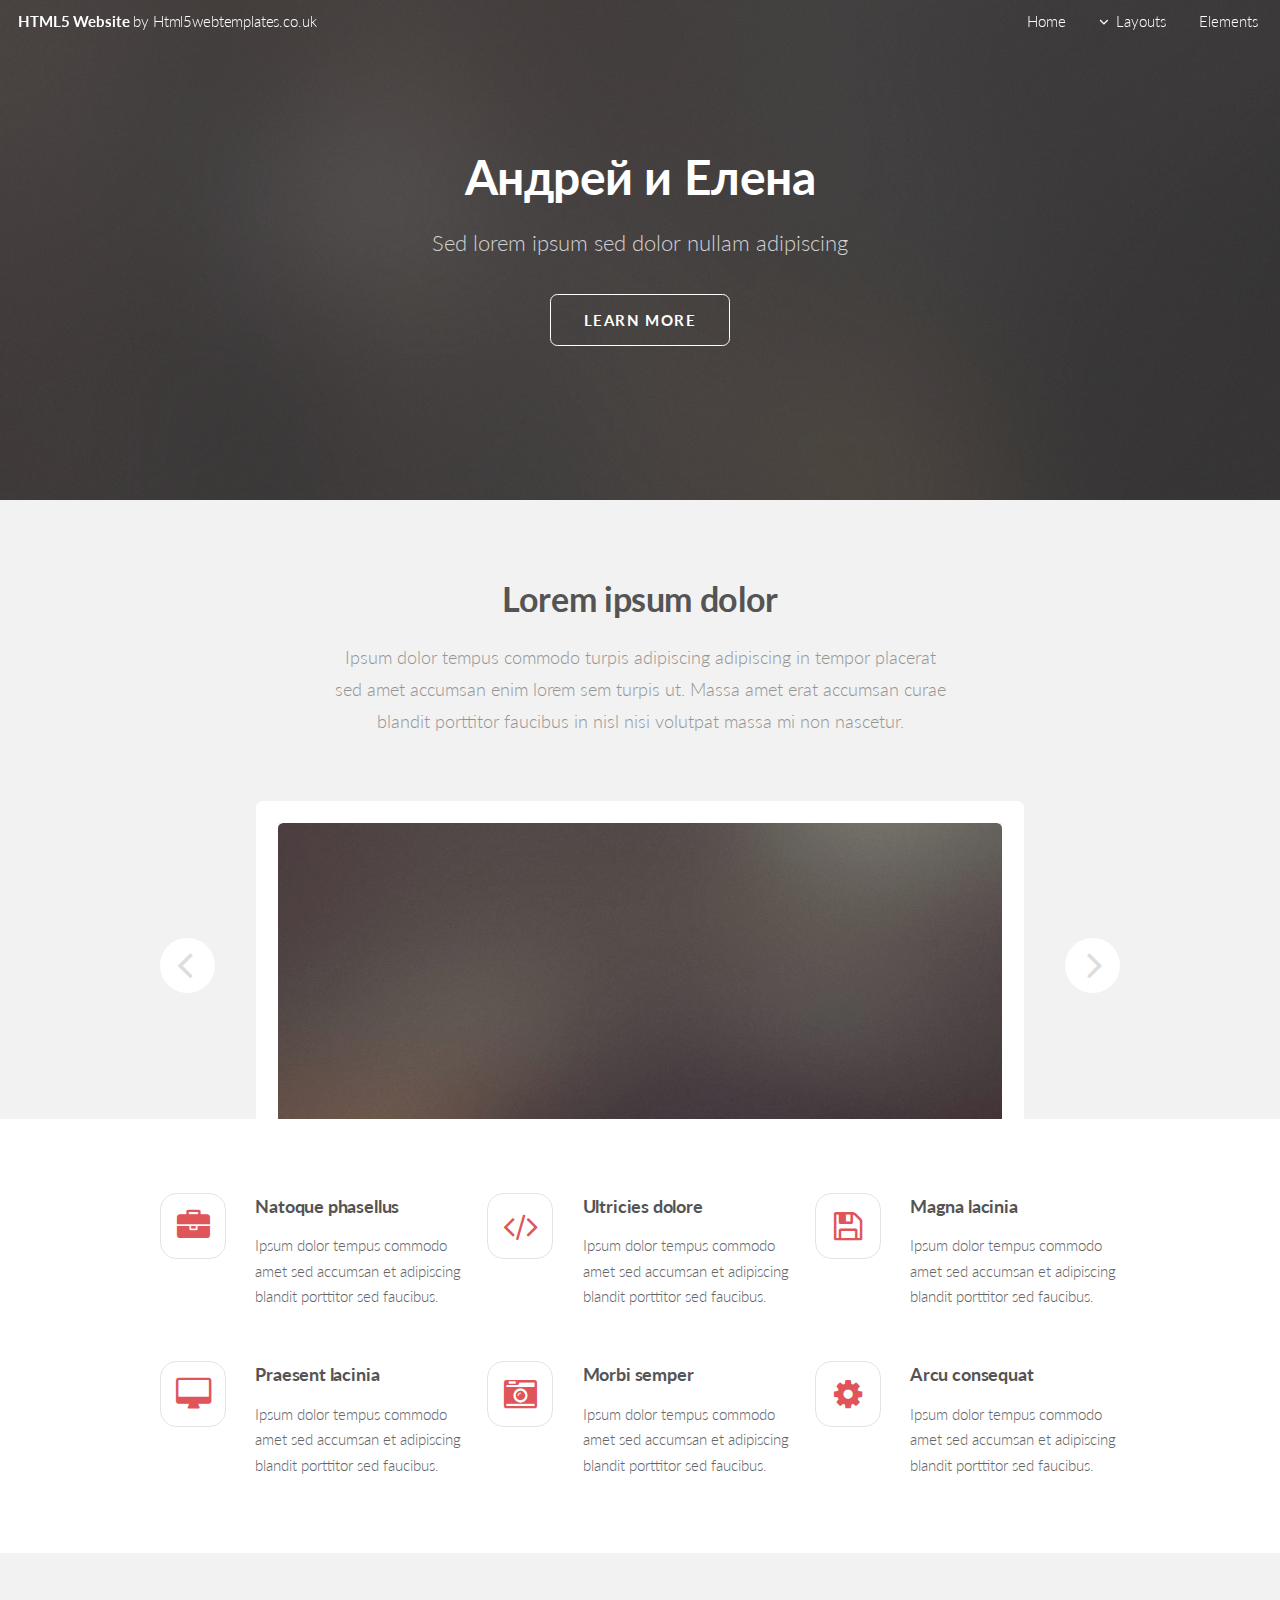
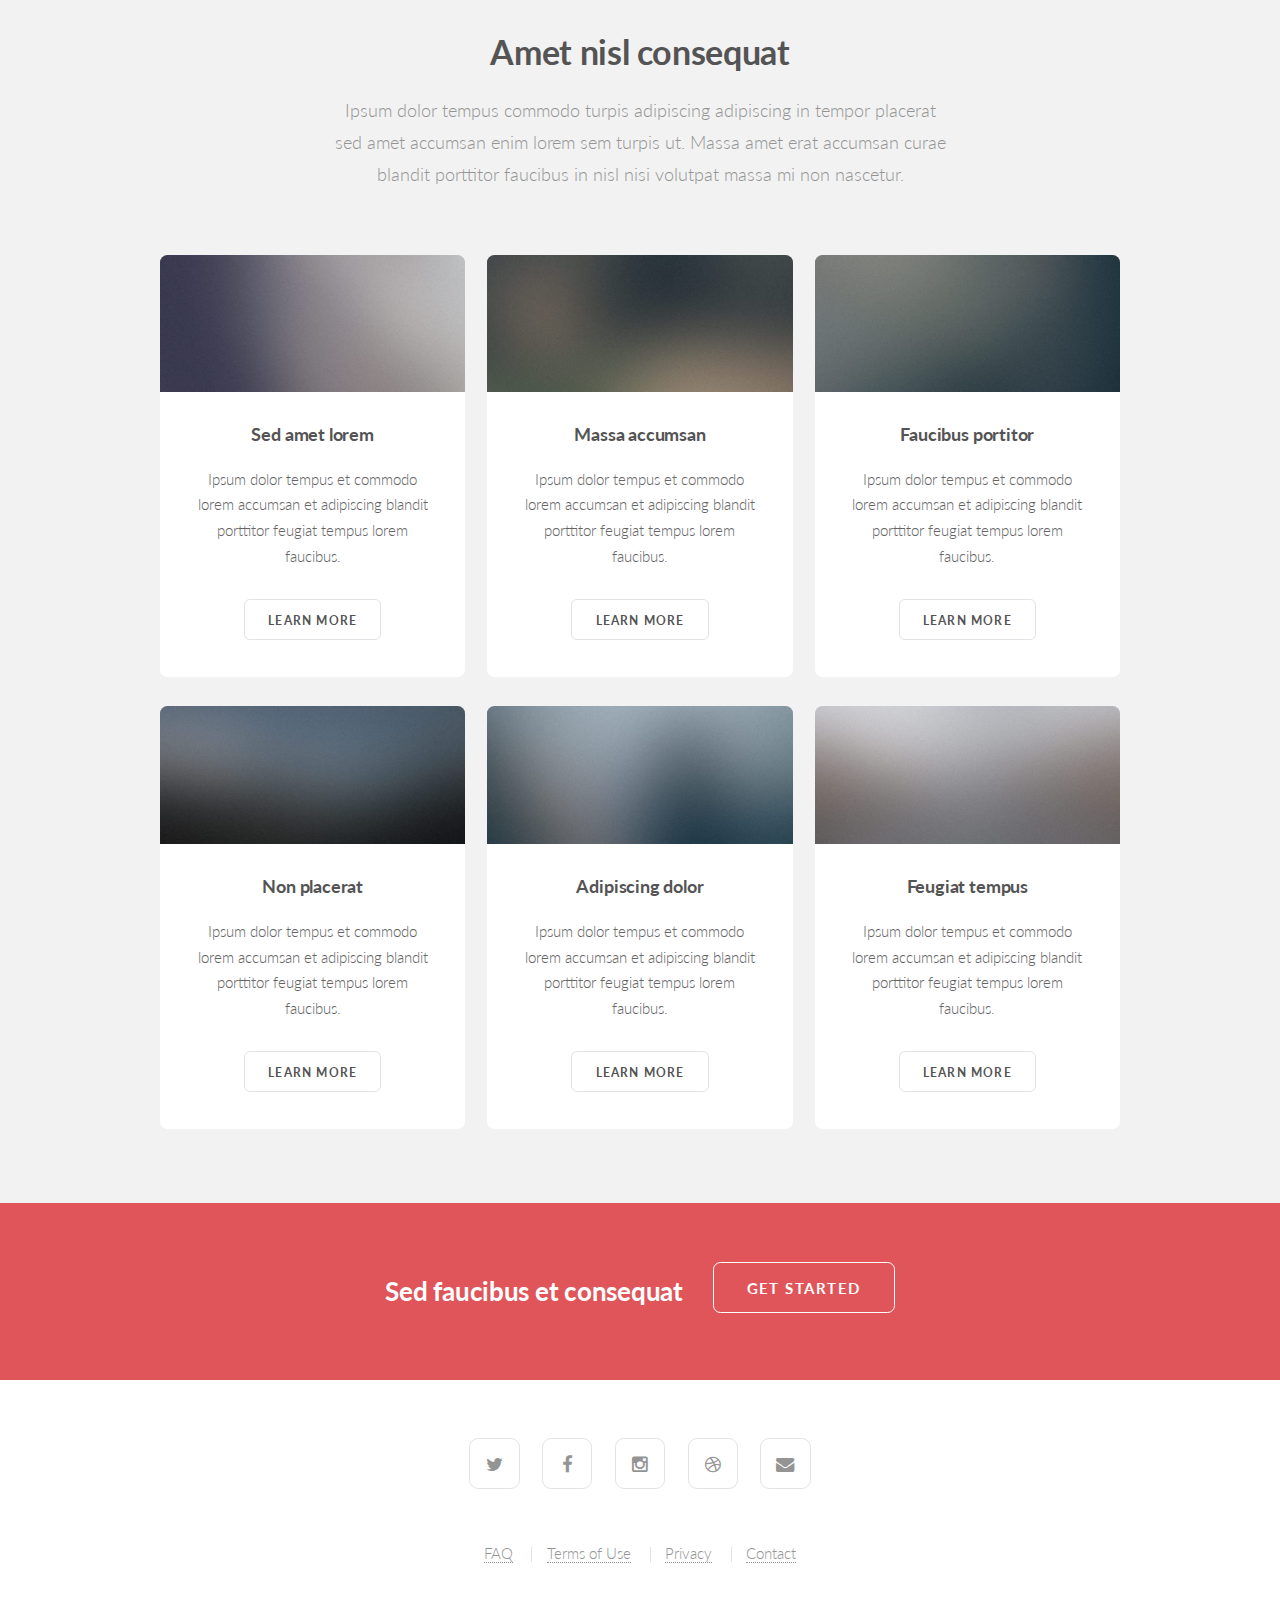
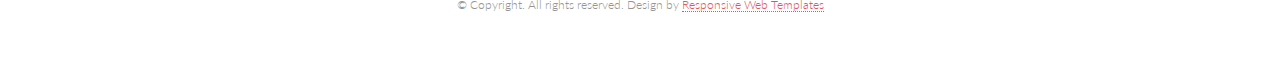
==== commit 3e4ad716: "commit 2" ====
--- a/index.html
+++ b/index.html
@@ -56,7 +56,7 @@
 		<!-- Banner -->
 			<section id="banner">
 				<div class="inner">
-					<h2>Magna Aliquam</h2>
+					<h2>Андрей и Елена</h2>
 					<p>Sed lorem ipsum sed dolor nullam adipiscing</p>
 					<ul class="actions">
 						<li><a href="#one" class="button big scrolly">Learn More</a></li>
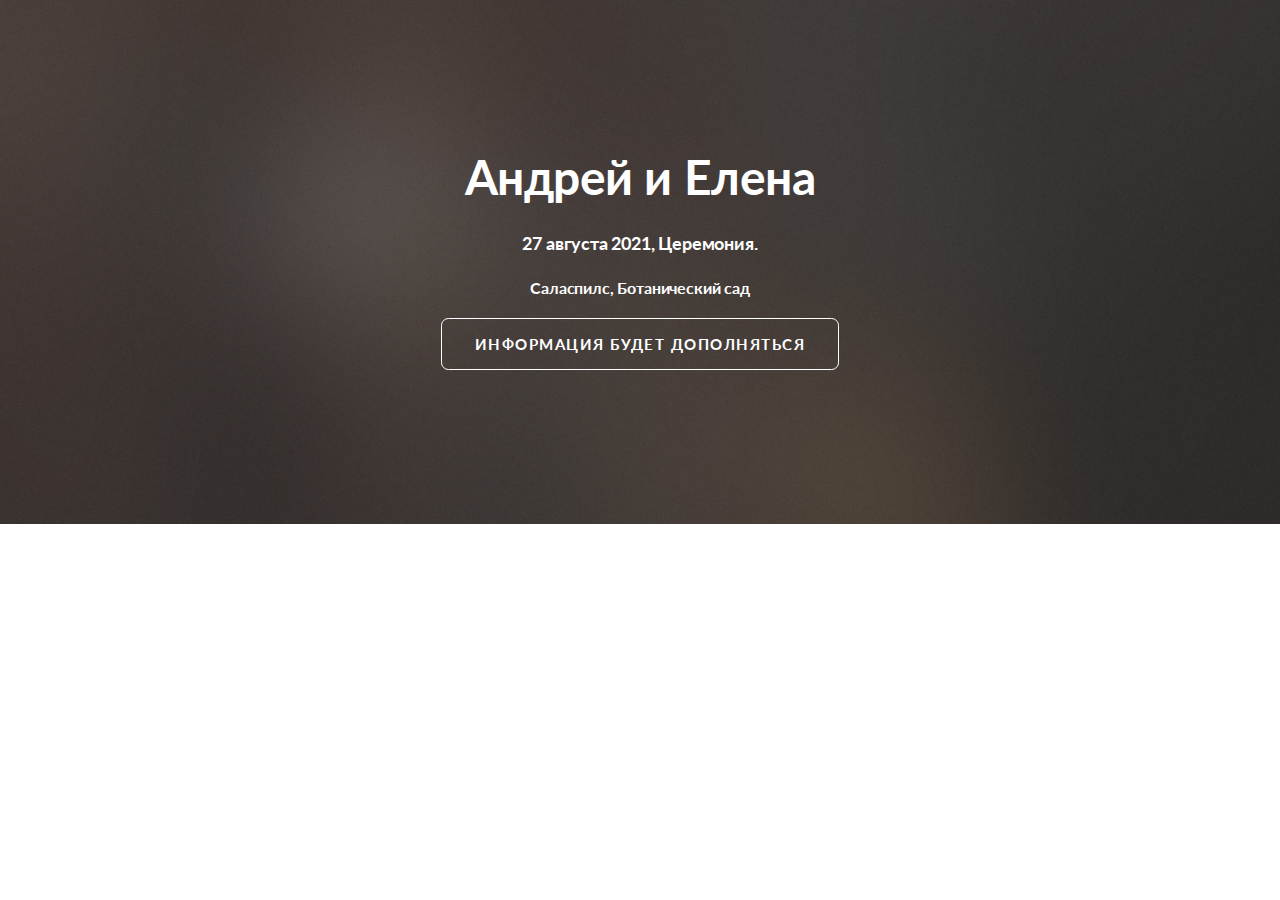
==== commit b2c0c83f: "update of banner and color" ====
--- a/index.html
+++ b/index.html
@@ -25,219 +25,24 @@
 	</head>
 	<body class="landing">
 
-		<!-- Header -->
-			<header id="header" class="alt skel-layers-fixed">
-				<h1><a href="index.html">HTML5 Website <span>by Html5webtemplates.co.uk</span></a></h1>
-				<nav id="nav">
-					<ul>
-						<li><a href="index.html">Home</a></li>
-						<li>
-							<a href="" class="icon fa-angle-down">Layouts</a>
-							<ul>
-								<li><a href="left-sidebar.html">Left Sidebar</a></li>
-								<li><a href="right-sidebar.html">Right Sidebar</a></li>
-								<li><a href="no-sidebar.html">No Sidebar</a></li>
-								<li>
-									<a href="">Submenu</a>
-									<ul>
-										<li><a href="#">Option 1</a></li>
-										<li><a href="#">Option 2</a></li>
-										<li><a href="#">Option 3</a></li>
-										<li><a href="#">Option 4</a></li>
-									</ul>
-								</li>
-							</ul>
-						</li>
-						<li><a href="elements.html">Elements</a></li>
-					</ul>
-				</nav>
-			</header>
+		
 
 		<!-- Banner -->
 			<section id="banner">
 				<div class="inner">
 					<h2>Андрей и Елена</h2>
-					<p>Sed lorem ipsum sed dolor nullam adipiscing</p>
+					<h3>27 августа 2021, Церемония.</h3>
+					<h4>Саласпилс, Ботанический сад</h4>
+					<h3> </h3>
+					<h4> </h4>
+					<!-- <h3>В 14:30 у беседки</h3> -->
 					<ul class="actions">
-						<li><a href="#one" class="button big scrolly">Learn More</a></li>
+						<li><a  class="button big scrolly">Информация будет дополняться</a></li>
 					</ul>
 				</div>
 			</section>
 
-		<!-- One -->
-			<section id="one" class="wrapper style1">
-				<div class="container">
-					<header class="major">
-						<h2>Lorem ipsum dolor</h2>
-						<p>Ipsum dolor tempus commodo turpis adipiscing adipiscing in tempor placerat<br />
-						sed amet accumsan enim lorem sem turpis ut. Massa amet erat accumsan curae<br />
-						blandit porttitor faucibus in nisl nisi volutpat massa mi non nascetur.</p>
-					</header>
-					<div class="slider">
-						<span class="nav-previous"></span>
-						<div class="viewer">
-							<div class="reel">
-								<div class="slide">
-									<img src="images/slide01.jpg" alt="" />
-								</div>
-								<div class="slide">
-									<img src="images/slide02.jpg" alt="" />
-								</div>
-								<div class="slide">
-									<img src="images/slide03.jpg" alt="" />
-								</div>
-							</div>
-						</div>
-						<span class="nav-next"></span>
-					</div>
-				</div>
-			</section>
-			
-		<!-- Two -->
-			<section id="two" class="wrapper style2">
-				<div class="container">
-					<div class="row uniform">
-						<div class="4u 6u(2) 12u$(3)">
-							<section class="feature fa-briefcase">
-								<h3>Natoque phasellus</h3>
-								<p>Ipsum dolor tempus commodo amet sed accumsan et adipiscing blandit porttitor sed faucibus.</p>
-							</section>
-						</div>
-						<div class="4u 6u$(2) 12u$(3)">
-							<section class="feature fa-code">
-								<h3>Ultricies dolore</h3>
-								<p>Ipsum dolor tempus commodo amet sed accumsan et adipiscing blandit porttitor sed faucibus.</p>
-							</section>
-						</div>
-						<div class="4u$ 6u(2) 12u$(3)">
-							<section class="feature fa-save">
-								<h3>Magna lacinia</h3>
-								<p>Ipsum dolor tempus commodo amet sed accumsan et adipiscing blandit porttitor sed faucibus.</p>
-							</section>
-						</div>
-						<div class="4u 6u$(2) 12u$(3)">
-							<section class="feature fa-desktop">
-								<h3>Praesent lacinia</h3>
-								<p>Ipsum dolor tempus commodo amet sed accumsan et adipiscing blandit porttitor sed faucibus.</p>
-							</section>
-						</div>
-						<div class="4u 6u(2) 12u$(3)">
-							<section class="feature fa-camera-retro">
-								<h3>Morbi semper</h3>
-								<p>Ipsum dolor tempus commodo amet sed accumsan et adipiscing blandit porttitor sed faucibus.</p>
-							</section>
-						</div>
-						<div class="4u$ 6u$(2) 12u$(3)">
-							<section class="feature fa-cog">
-								<h3>Arcu consequat</h3>
-								<p>Ipsum dolor tempus commodo amet sed accumsan et adipiscing blandit porttitor sed faucibus.</p>
-							</section>
-						</div>
-					</div>
-				</div>
-			</section>
-			
-		<!-- Three -->
-			<section id="three" class="wrapper style1">
-				<div class="container">
-					<header class="major">
-						<h2>Amet nisl consequat</h2>
-						<p>Ipsum dolor tempus commodo turpis adipiscing adipiscing in tempor placerat<br />
-						sed amet accumsan enim lorem sem turpis ut. Massa amet erat accumsan curae<br />
-						blandit porttitor faucibus in nisl nisi volutpat massa mi non nascetur.</p>
-					</header>
-					<div class="row">
-						<div class="4u 6u(2) 12u$(3)">
-							<article class="box post">
-								<a href="#" class="image fit"><img src="images/pic01.jpg" alt="" /></a>
-								<h3>Sed amet lorem</h3>
-								<p>Ipsum dolor tempus et commodo lorem accumsan et adipiscing blandit porttitor feugiat tempus lorem faucibus.</p>
-								<ul class="actions">
-									<li><a href="#" class="button">Learn More</a></li>
-								</ul>
-							</article>
-						</div>
-						<div class="4u 6u$(2) 12u$(3)">
-							<article class="box post">
-								<a href="#" class="image fit"><img src="images/pic02.jpg" alt="" /></a>
-								<h3>Massa accumsan</h3>
-								<p>Ipsum dolor tempus et commodo lorem accumsan et adipiscing blandit porttitor feugiat tempus lorem faucibus.</p>
-								<ul class="actions">
-									<li><a href="#" class="button">Learn More</a></li>
-								</ul>
-							</article>
-						</div>
-						<div class="4u$ 6u(2) 12u$(3)">
-							<article class="box post">
-								<a href="#" class="image fit"><img src="images/pic03.jpg" alt="" /></a>
-								<h3>Faucibus portitor</h3>
-								<p>Ipsum dolor tempus et commodo lorem accumsan et adipiscing blandit porttitor feugiat tempus lorem faucibus.</p>
-								<ul class="actions">
-									<li><a href="#" class="button">Learn More</a></li>
-								</ul>
-							</article>
-						</div>
-						<div class="4u 6u$(2) 12u$(3)">
-							<article class="box post">
-								<a href="#" class="image fit"><img src="images/pic04.jpg" alt="" /></a>
-								<h3>Non placerat</h3>
-								<p>Ipsum dolor tempus et commodo lorem accumsan et adipiscing blandit porttitor feugiat tempus lorem faucibus.</p>
-								<ul class="actions">
-									<li><a href="#" class="button">Learn More</a></li>
-								</ul>
-							</article>
-						</div>
-						<div class="4u 6u(2) 12u$(3)">
-							<article class="box post">
-								<a href="#" class="image fit"><img src="images/pic05.jpg" alt="" /></a>
-								<h3>Adipiscing dolor</h3>
-								<p>Ipsum dolor tempus et commodo lorem accumsan et adipiscing blandit porttitor feugiat tempus lorem faucibus.</p>
-								<ul class="actions">
-									<li><a href="#" class="button">Learn More</a></li>
-								</ul>
-							</article>
-						</div>
-						<div class="4u$ 6u$(2) 12u$(3)">
-							<article class="box post">
-								<a href="#" class="image fit"><img src="images/pic06.jpg" alt="" /></a>
-								<h3>Feugiat tempus</h3>
-								<p>Ipsum dolor tempus et commodo lorem accumsan et adipiscing blandit porttitor feugiat tempus lorem faucibus.</p>
-								<ul class="actions">
-									<li><a href="#" class="button">Learn More</a></li>
-								</ul>
-							</article>
-						</div>
-					</div>
-				</div>
-			</section>
-			
-		<!-- CTA -->
-			<section id="cta" class="wrapper style3">
-				<h2>Sed faucibus et consequat</h2>
-				<ul class="actions">
-					<li><a href="#" class="button big">Get Started</a></li>
-				</ul>
-			</section>
-			
-		<!-- Footer -->
-			<footer id="footer">
-				<ul class="icons">
-					<li><a href="#" class="icon fa-twitter"><span class="label">Twitter</span></a></li>
-					<li><a href="#" class="icon fa-facebook"><span class="label">Facebook</span></a></li>
-					<li><a href="#" class="icon fa-instagram"><span class="label">Instagram</span></a></li>
-					<li><a href="#" class="icon fa-dribbble"><span class="label">Dribbble</span></a></li>
-					<li><a href="#" class="icon fa-envelope"><span class="label">Envelope</span></a></li>
-				</ul>
-				<ul class="menu">
-					<li><a href="#">FAQ</a></li>
-					<li><a href="#">Terms of Use</a></li>
-					<li><a href="#">Privacy</a></li>
-					<li><a href="#">Contact</a></li>
-				</ul>
-				<span class="copyright">
-					&copy; Copyright. All rights reserved. Design by <a href="http://www.html5webtemplates.co.uk">Responsive Web Templates</a>
-				</span>
-			</footer>
+	
 
 	</body>
 </html>--- a/css/style.css
+++ b/css/style.css
@@ -1231,7 +1231,8 @@
 	#banner {
 		background-attachment: scroll,						fixed;
 		background-color: #494d53;
-		background-image: url("images/overlay.png"), url("../images/banner.jpg");
+		/* background-image: url("images/overlay.png"), url("../images/banner.jpg"); */
+		background-image:		url("images/banner.jpg"),	url("../images/banner.jpg");
 		background-position: top left,					center center;
 		background-repeat: repeat,						no-repeat;
 		background-size: auto,						cover;
@@ -1247,7 +1248,7 @@
 			-o-transition: opacity 2s ease-in-out;
 			-ms-transition: opacity 2s ease-in-out;
 			transition: opacity 2s ease-in-out;
-			background: #3d4045;
+			background: #c4b7a7;
 			content: '';
 			height: 100%;
 			left: 0;
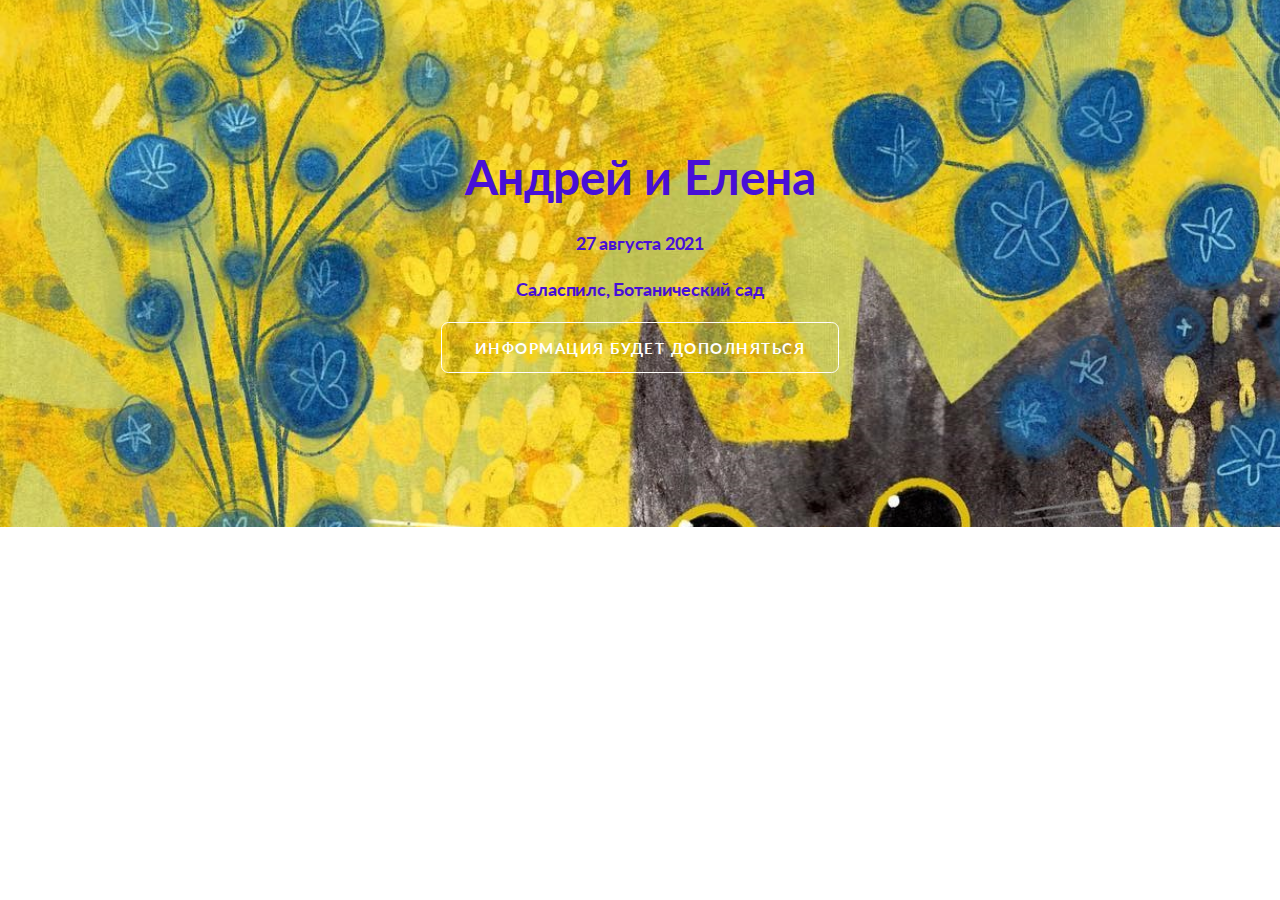
==== commit 6b616758: "Big update for test" ====
--- a/index.html
+++ b/index.html
@@ -31,10 +31,8 @@
 			<section id="banner">
 				<div class="inner">
 					<h2>Андрей и Елена</h2>
-					<h3>27 августа 2021, Церемония.</h3>
-					<h4>Саласпилс, Ботанический сад</h4>
-					<h3> </h3>
-					<h4> </h4>
+					<h3>27 августа 2021</h3>
+					<h3>Саласпилс, Ботанический сад</h3>
 					<!-- <h3>В 14:30 у беседки</h3> -->
 					<ul class="actions">
 						<li><a  class="button big scrolly">Информация будет дополняться</a></li>
--- a/css/style.css
+++ b/css/style.css
@@ -1,5 +1,5 @@
 @import url(font-awesome.min.css);
-@import url("http://fonts.googleapis.com/css?family=Lato:300,700");
+@import url("https://fonts.googleapis.com/css?family=Lato:300,700");
 
 /*
 	Drift by Pixelarity
@@ -1264,7 +1264,7 @@
 		}
 
 		#banner h1, #banner h2, #banner h3, #banner h4, #banner h5, #banner h6 {
-			color: #ffffff;
+			color: #470FD7 			;
 		}
 
 		#banner .inner {
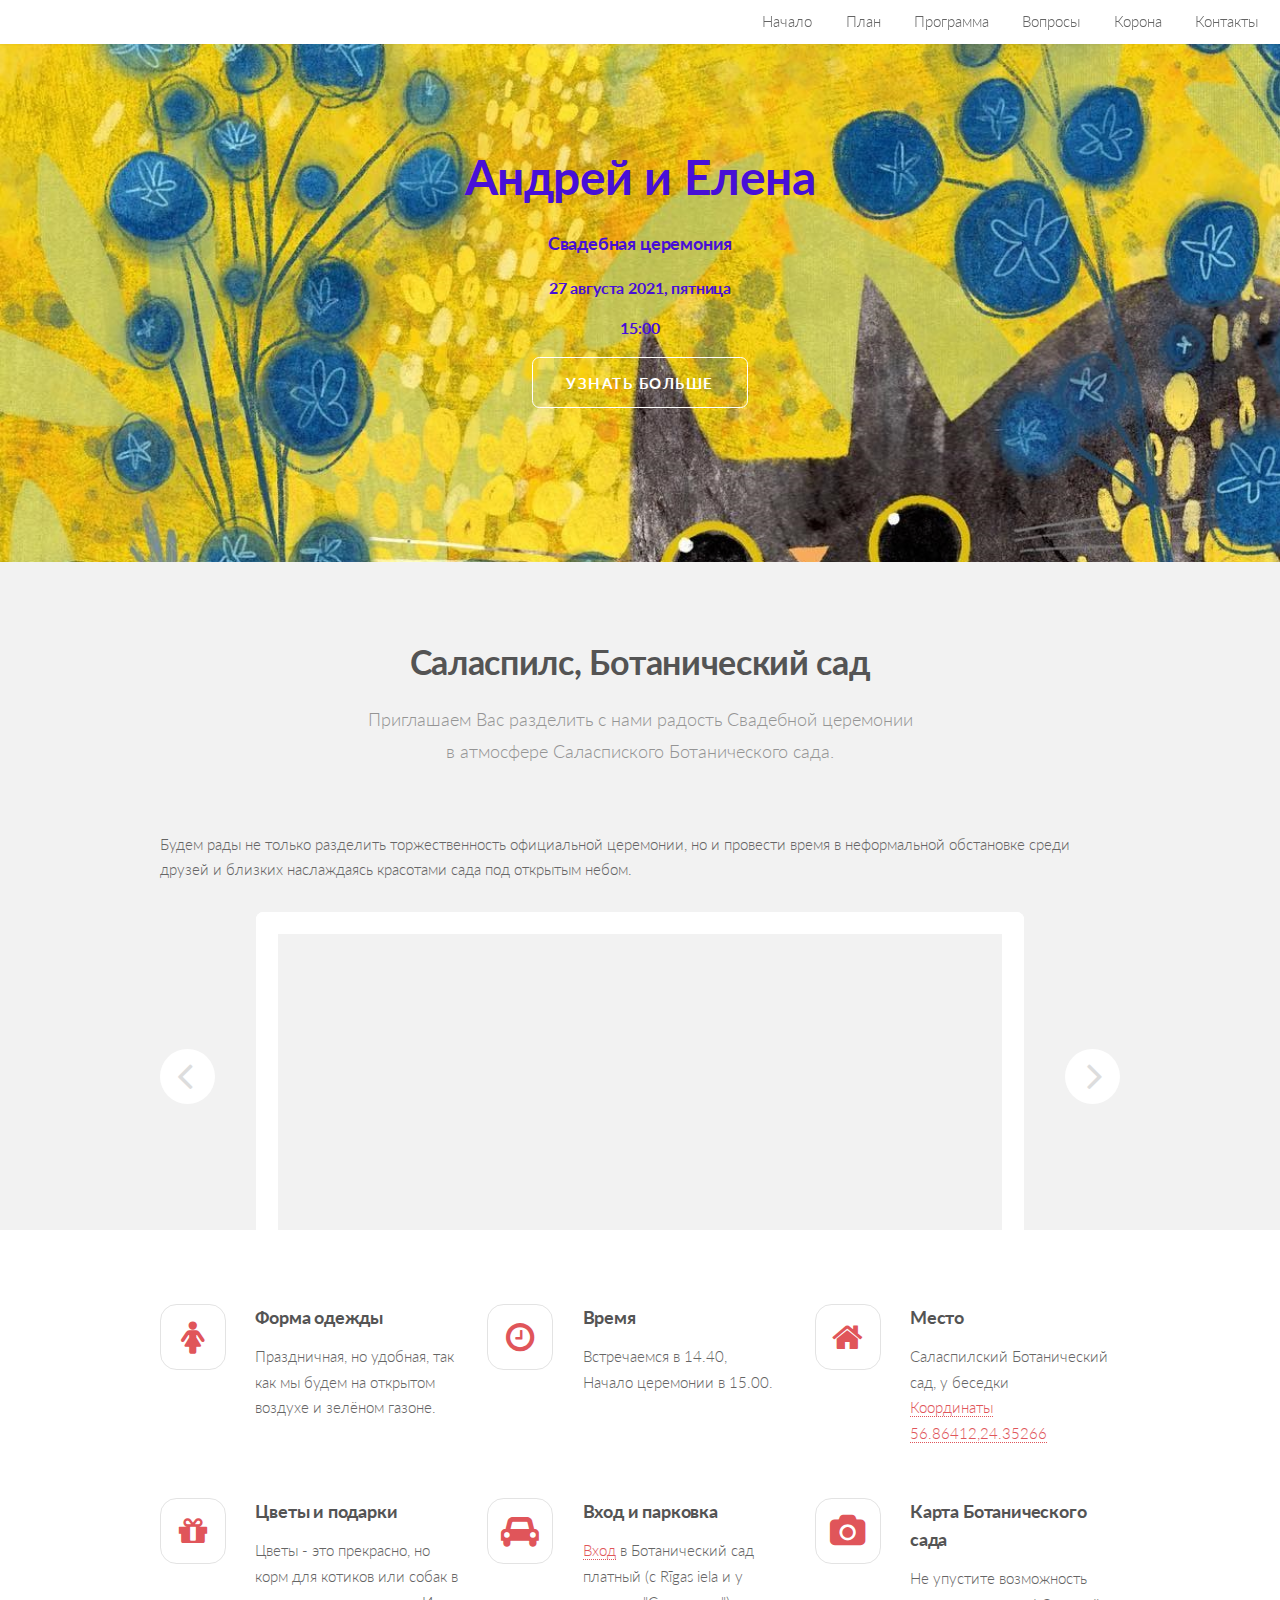
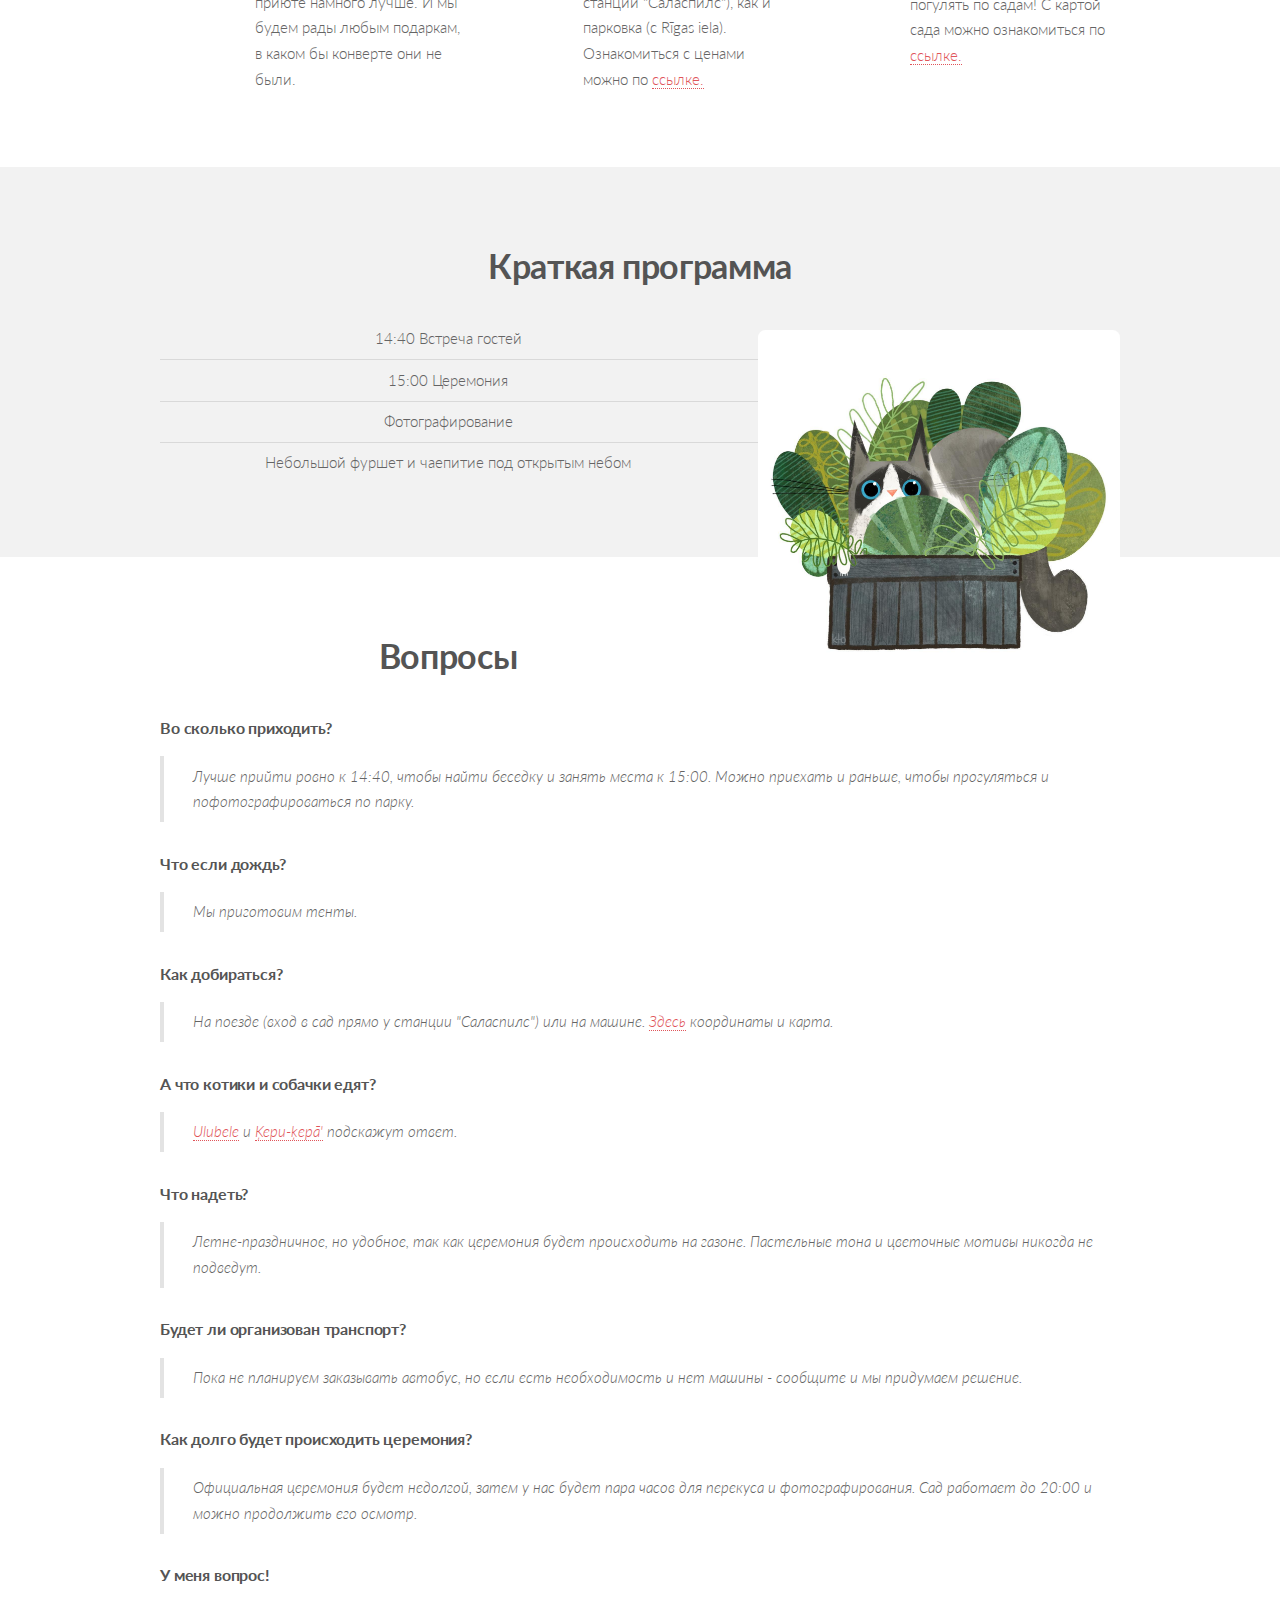
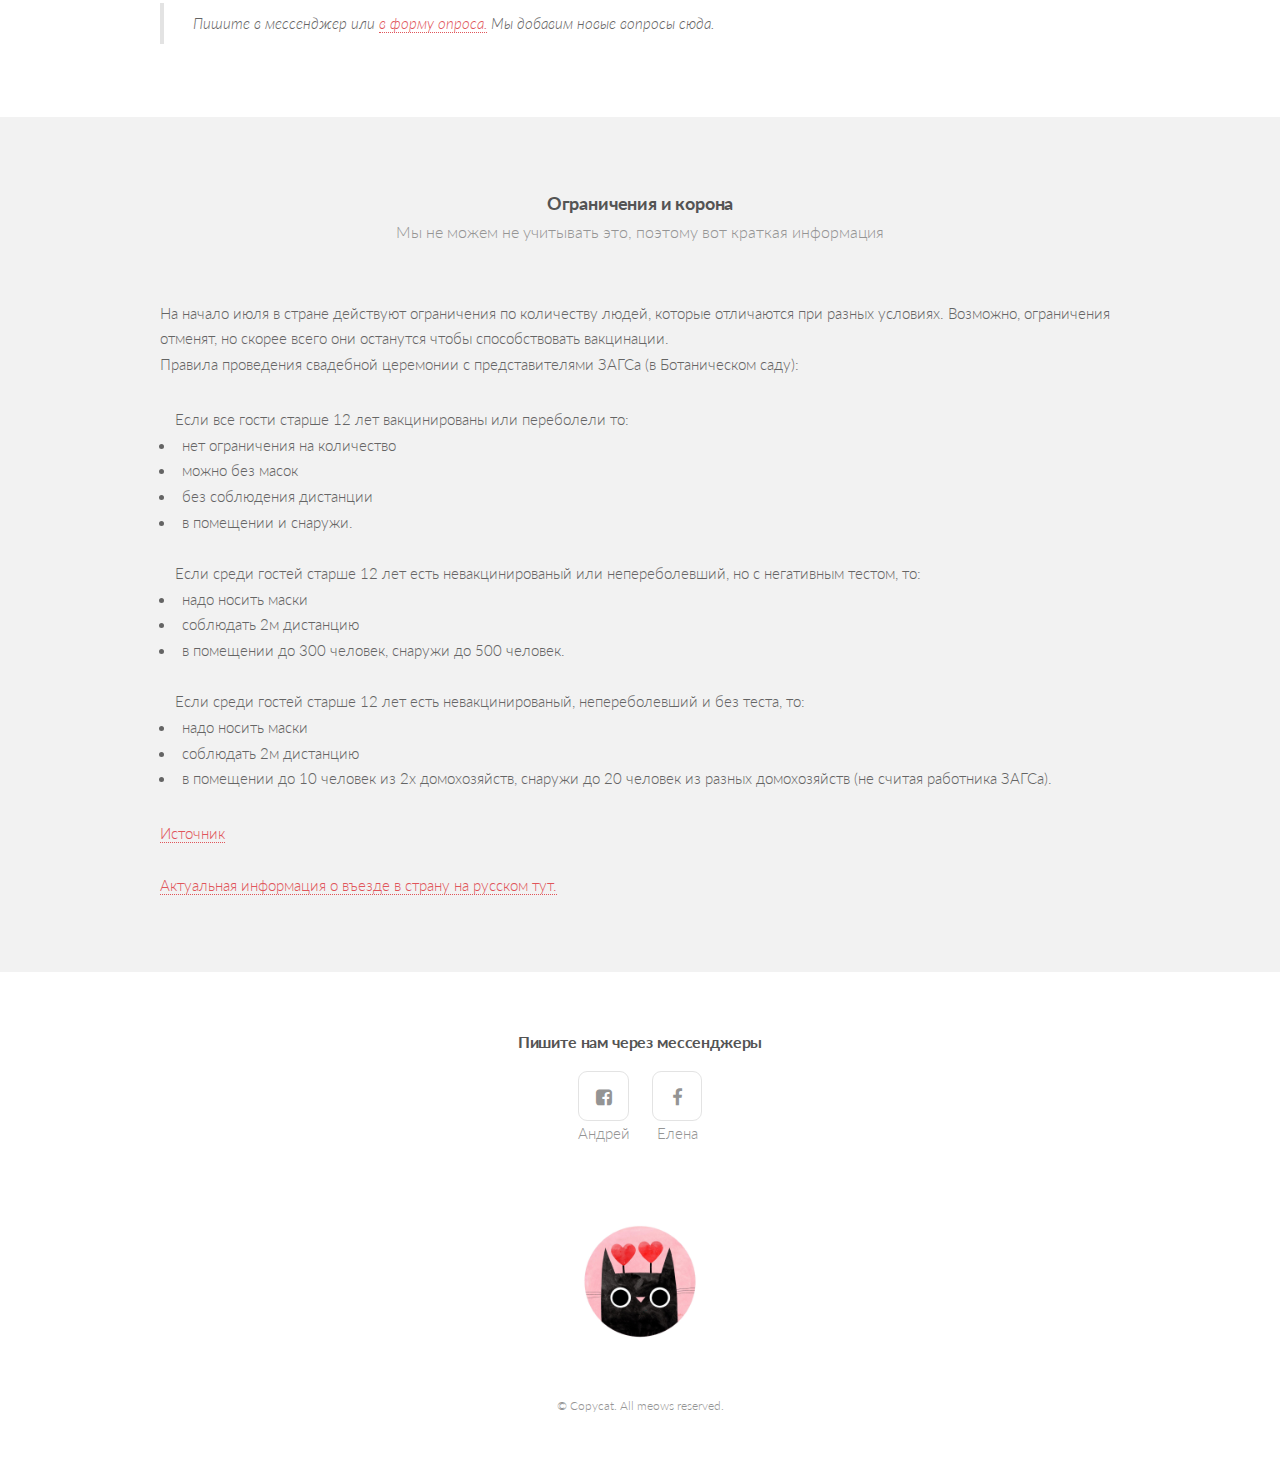
==== commit 3240909d: "First big release" ====
--- a/index.html
+++ b/index.html
@@ -1,46 +1,271 @@
 <!DOCTYPE HTML>
 
 <html>
-	<head>
-		<title> </title>
-		<meta http-equiv="content-type" content="text/html; charset=utf-8" />
-		<meta name="description" content="" />
-		<meta name="keywords" content="" />
-		<!--[if lte IE 8]><script src="css/ie/html5shiv.js"></script><![endif]-->
-		<script src="js/jquery.min.js"></script>
-		<script src="js/jquery.dropotron.min.js"></script>
-		<script src="js/jquery.scrollgress.min.js"></script>
-		<script src="js/jquery.scrolly.min.js"></script>
-		<script src="js/jquery.slidertron.min.js"></script>
-		<script src="js/skel.min.js"></script>
-		<script src="js/skel-layers.min.js"></script>
-		<script src="js/init.js"></script>
-		<noscript>
-			<link rel="stylesheet" href="css/skel.css" />
-			<link rel="stylesheet" href="css/style.css" />
-			<link rel="stylesheet" href="css/style-xlarge.css" />
-		</noscript>
-		<!--[if lte IE 9]><link rel="stylesheet" href="css/ie/v9.css" /><![endif]-->
-		<!--[if lte IE 8]><link rel="stylesheet" href="css/ie/v8.css" /><![endif]-->
-	</head>
-	<body class="landing">
-
-		
-
-		<!-- Banner -->
-			<section id="banner">
-				<div class="inner">
-					<h2>Андрей и Елена</h2>
-					<h3>27 августа 2021</h3>
-					<h3>Саласпилс, Ботанический сад</h3>
-					<!-- <h3>В 14:30 у беседки</h3> -->
-					<ul class="actions">
-						<li><a  class="button big scrolly">Информация будет дополняться</a></li>
-					</ul>
-				</div>
+
+<head>
+	<title> </title>
+	<meta http-equiv="content-type" content="text/html; charset=utf-8" />
+	<meta name="description" content="" />
+	<meta name="keywords" content="" />
+	<!--[if lte IE 8]><script src="css/ie/html5shiv.js"></script><![endif]-->
+	<script src="js/jquery.min.js"></script>
+	<script src="js/jquery.dropotron.min.js"></script>
+	<script src="js/jquery.scrollgress.min.js"></script>
+	<script src="js/jquery.scrolly.min.js"></script>
+	<script src="js/jquery.slidertron.min.js"></script>
+	<script src="js/skel.min.js"></script>
+	<script src="js/skel-layers.min.js"></script>
+	<script src="js/init.js"></script>
+	<noscript>
+		<link rel="stylesheet" href="css/skel.css" />
+		<link rel="stylesheet" href="css/style.css" />
+		<link rel="stylesheet" href="css/style-xlarge.css" />
+	</noscript>
+	<!--[if lte IE 9]><link rel="stylesheet" href="css/ie/v9.css" /><![endif]-->
+	<!--[if lte IE 8]><link rel="stylesheet" href="css/ie/v8.css" /><![endif]-->
+</head>
+
+<body class="landing">
+
+
+	<!-- Header -->
+	<header id="header" class="skel-layers-fixed">
+		<nav id="nav">
+			<ul>
+				<li><a href="#banner">Начало</a></li>
+				<li><a href="#two">План</a></li>
+				<li><a href="#three">Программа</a></li>
+				<li><a href="#questions">Вопросы</a></li>
+				<li><a href="#corona">Корона</a></li>
+				<li><a href="#footer">Контакты</a></li>
+			</ul>
+		</nav>
+	</header>
+
+	<!-- Banner -->
+	<section id="banner">
+		<div class="inner">
+			<h2>Андрей и Елена</h2>
+			<h3>Свадебная церемония</h3>
+			<h4>27 августа 2021, пятница</h4>
+			<h4>15:00</h4>
+			<ul class="actions">
+				<li><a href="#one" class="button big scrolly">Узнать больше</a></li>
+			</ul>
+		</div>
+	</section>
+
+	<!-- One -->
+	<section id="one" class="wrapper style1">
+		<div class="container">
+			<header class="major">
+				<h2>Саласпилс, Ботанический сад</h2>
+				<p> Приглашаем Вас разделить с нами радость Свадебной церемонии <br />
+					в атмосфере Саласпиского Ботанического сада.</p>
+			</header>
+			<p>Будем рады не только разделить торжественность официальной церемонии,
+				но и провести время в неформальной обстановке среди друзей и близких
+				наслаждаясь красотами сада под открытым небом.</p>
+			<div class="slider">
+				<span class="nav-previous"></span>
+				<div class="viewer">
+					<div class="reel">
+						<div class="slide">
+							<img src="images/rozarijs01.jpg" alt="" />
+						</div>
+						<div class="slide">
+							<img src="images/map_aerial2.png" alt="" />
+						</div>
+					</div>
+				</div>
+				<span class="nav-next"></span>
+			</div>
+		</div>
+	</section>
+
+	<!-- Two -->
+	<section id="two" class="wrapper style2">
+		<div class="container">
+			<div class="row uniform">
+				<div class="4u 6u(2) 12u$(3)">
+					<section class="feature fa-female">
+						<h3>Форма одежды</h3>
+						<p>Праздничная, но удобная, так как мы будем на открытом воздухе и зелёном газоне.</p>
+					</section>
+				</div>
+				<div class="4u 6u$(2) 12u$(3)">
+					<section class="feature fa-clock-o">
+						<h3>Время</h3>
+						<p>Встречаемся в 14.40, <br />
+							Начало церемонии в 15.00.</p>
+					</section>
+				</div>
+				<div class="4u$ 6u(2) 12u$(3)">
+					<section class="feature fa-home">
+						<h3>Место</h3>
+						<p>Саласпилский Ботанический сад, у беседки<br />
+							<a href="https://www.google.com/maps/dir//56.8642751,24.353467/@56.8641213,24.3526644,18z/data=!4m2!4m1!3e3"
+								target="_blank">Координаты 56.86412,24.35266</a>
+						</p>
+					</section>
+				</div>
+				<div class="4u 6u$(2) 12u$(3)">
+					<section class="feature fa-gift">
+						<h3>Цветы и подарки</h3>
+						<p>Цветы - это прекрасно, но корм для котиков или собак в приюте намного лучше. И мы будем рады
+							любым подаркам, в каком бы конверте они не были.</p>
+					</section>
+				</div>
+				<div class="4u 6u(2) 12u$(3)">
+					<section class="feature fa-car">
+						<h3>Вход и парковка</h3>
+						<p><a href="" target="_blank">Вход</a> в Ботанический сад платный (с Rīgas iela и у станции
+							"Саласпилс"), как и парковка (с Rīgas iela). Ознакомиться с ценами можно по <a
+								href="https://nbd.gov.lv/ru/nacionalais-botaniskais-darzs-ru"
+								target="_blank">ссылке.</a> </p>
+					</section>
+				</div>
+				<div class="4u$ 6u$(2) 12u$(3)">
+					<section class="feature fa-camera">
+						<h3>Карта Ботанического сада</h3>
+						<p>Не упустите возможность погулять по садам! С картой сада можно ознакомиться по <a
+								href="https://www.nbd.gov.lv/files/uploaded/0_RUkartenoRigasielas07_05_17.jpg"
+								target="_blank">ссылке.</a></p>
+					</section>
+				</div>
+			</div>
+		</div>
+	</section>
+
+
+
+	<!-- Three -->
+	<section id="three" class="wrapper style1">
+		<div class="container">
+			<header class="major">
+				<h2>Краткая программа</h2>
+				<a href="https://www.facebook.com/ktoart" target="_blank" class="image right"><img src="images/cat_in_pot.jpg" alt="" width="900" /></a>
+
+				<ul class="alt">
+					<li>14:40 Встреча гостей</li>
+					<li>15:00 Церемония</li>
+					<li>Фотографирование</li>
+					<li>Небольшой фуршет и чаепитие под открытым небом</li>
+			</header>
+
+		</div>
+		</div>
+	</section>
+
+	<!-- Questions -->
+	<section id="questions" class="wrapper style4">
+		<div class="container">
+			<header class="major">
+				<h2>Вопросы</h2>
+			</header>
+
+			<!-- Content -->
+			<section id="content">
+				<h4>Во сколько приходить?</h4>
+				<blockquote>Лучше прийти ровно к 14:40, чтобы найти беседку и занять места к 15:00. Можно приехать и
+					раньше, чтобы прогуляться и пофотографироваться по парку. </blockquote>
+
+				<h4>Что если дождь?</h4>
+				<blockquote>Мы приготовим тенты.</blockquote>
+
+				<h4>Как добираться?</h4>
+				<blockquote>На поезде (вход в сад прямо у станции "Саласпилс") или на машине. <a href="#two">Здесь</a>
+					координаты и карта.</blockquote>
+
+				<h4>А что котики и собачки едят?</h4>
+				<blockquote><a href="https://ulubele.org/derigo-mantu-saraksts-ko-atvest-uz-patversmi/"
+						target="_blank">Ulubele</a> и <a href="https://www.facebook.com/kepa.lv/posts/3869418526502722"
+						target="_blank">Ķepu-ķepā'</a> подскажут ответ.</blockquote>
+
+				<h4>Что надеть?</h4>
+				<blockquote>Летне-праздничное, но удобное, так как церемония будет происходить на газоне. Пастельные
+					тона и цветочные мотивы никогда не подведут.</blockquote>
+
+				<h4>Будет ли организован транспорт?</h4>
+				<blockquote>Пока не планируем заказывать автобус, но если есть необходимость и нет машины - сообщите и
+					мы придумаем решение.</blockquote>
+
+				<h4>Как долго будет происходить церемония?</h4>
+				<blockquote>Официальная церемония будет недолгой, затем у нас будет пара часов для перекуса и
+					фотографирования. Сад работает до 20:00 и можно продолжить его осмотр.</blockquote>
+
+				<h4>У меня вопрос!</h4>
+				<blockquote>Пишите в мессенджер или <a href="https://forms.gle/vvBHPAkQnXz8peHa9" target="_blank">в
+						форму опроса.</a> Мы добавим новые вопросы сюда.</blockquote>
+
+				<!-- <h4></h4>
+					<blockquote></blockquote> -->
+
+
 			</section>
-
-	
-
-	</body>
+			<span class="nav-next"></span>
+		</div>
+		</div>
+	</section>
+
+	<!-- Corona -->
+	<section id="corona" class="wrapper style1">
+		<div class="container">
+			<header class="major">
+				<h3>Ограничения и корона</h3>
+				<p>Мы не можем не учитывать это, поэтому вот краткая информация</p>
+			</header>
+			<p>На начало июля в стране действуют ограничения по количеству людей, которые отличаются при разных
+				условиях.
+				Возможно, ограничения отменят, но скорее всего они останутся чтобы способствовать вакцинации.<br />
+				Правила проведения свадебной церемонии с представителями ЗАГСа (в Ботаническом саду): <br />
+			<ul>
+				Если все гости старше 12 лет вакцинированы или переболели то:
+				<li> нет ограничения на количество</li>
+				<li>можно без масок</li>
+				<li>без соблюдения дистанции</li>
+				<li> в помещении и снаружи.</li> <br />
+				Если среди гостей старше 12 лет есть невакцинированый или непереболевший, но с негативным тестом, то:
+				<li>надо носить маски</li>
+				<li> соблюдать 2м дистанцию</li>
+				<li>в помещении до 300 человек, снаружи до 500 человек.</li> <br />
+				Если среди гостей старше 12 лет есть невакцинированый, непереболевший и без теста, то:
+				<li>надо носить маски </li>
+				<li>соблюдать 2м дистанцию</li>
+				<li> в помещении до 10 человек из 2х домохозяйств, снаружи до 20 человек из разных домохозяйств (не
+					считая работника ЗАГСа).</li>
+			</ul>
+			<a href="https://www.lsm.lv/raksts/zinas/latvija/no-15-junija-laulibu-ceremonijas-drikst-piedalities-vairak-cilveku.a409041"
+				target="_blank">Источник</a>
+			</br>
+			</br>
+			<a href="https://www.mfa.gov.lv/ru/konsulskaya-informaciya/o-chrezvychajnoj-situatsii-v-latvii-s-tselyu-ogranichit-rasprostranenie-covid-19"
+				target="_blank">Актуальная информация о въезде в страну на русском тут.</a>
+			</p>
+		</div>
+	</section>
+
+
+	<!-- Footer -->
+	<footer id="footer">
+		<header class="major">
+			<h4>Пишите нам через мессенджеры</h4>
+		</header>
+		<ul class="icons">
+			<li><a href="https://www.facebook.com/andrejs.mosans" target="_blank" class="icon fa-facebook-square"><span
+						class="label">Facebook</span></a><br>Андрей</li>
+			<li><a href="https://www.facebook.com/sitovaj" target="_blank" class="icon fa-facebook"><span
+						class="label">Facebook</span></a><br>Елена</li>
+
+		</ul>
+		<a href="#" class="image"><img src="images/piu.jpg" alt="" width="150" /></a>
+		<p></p>
+		<span class="copyright">
+			&copy; Copycat. All meows reserved.
+		</span>
+	</footer>
+
+
+</body>
+
 </html>--- a/css/style.css
+++ b/css/style.css
@@ -1371,4 +1371,4 @@
 
 		#footer .copyright {
 			font-size: 0.8em;
-		}+		}
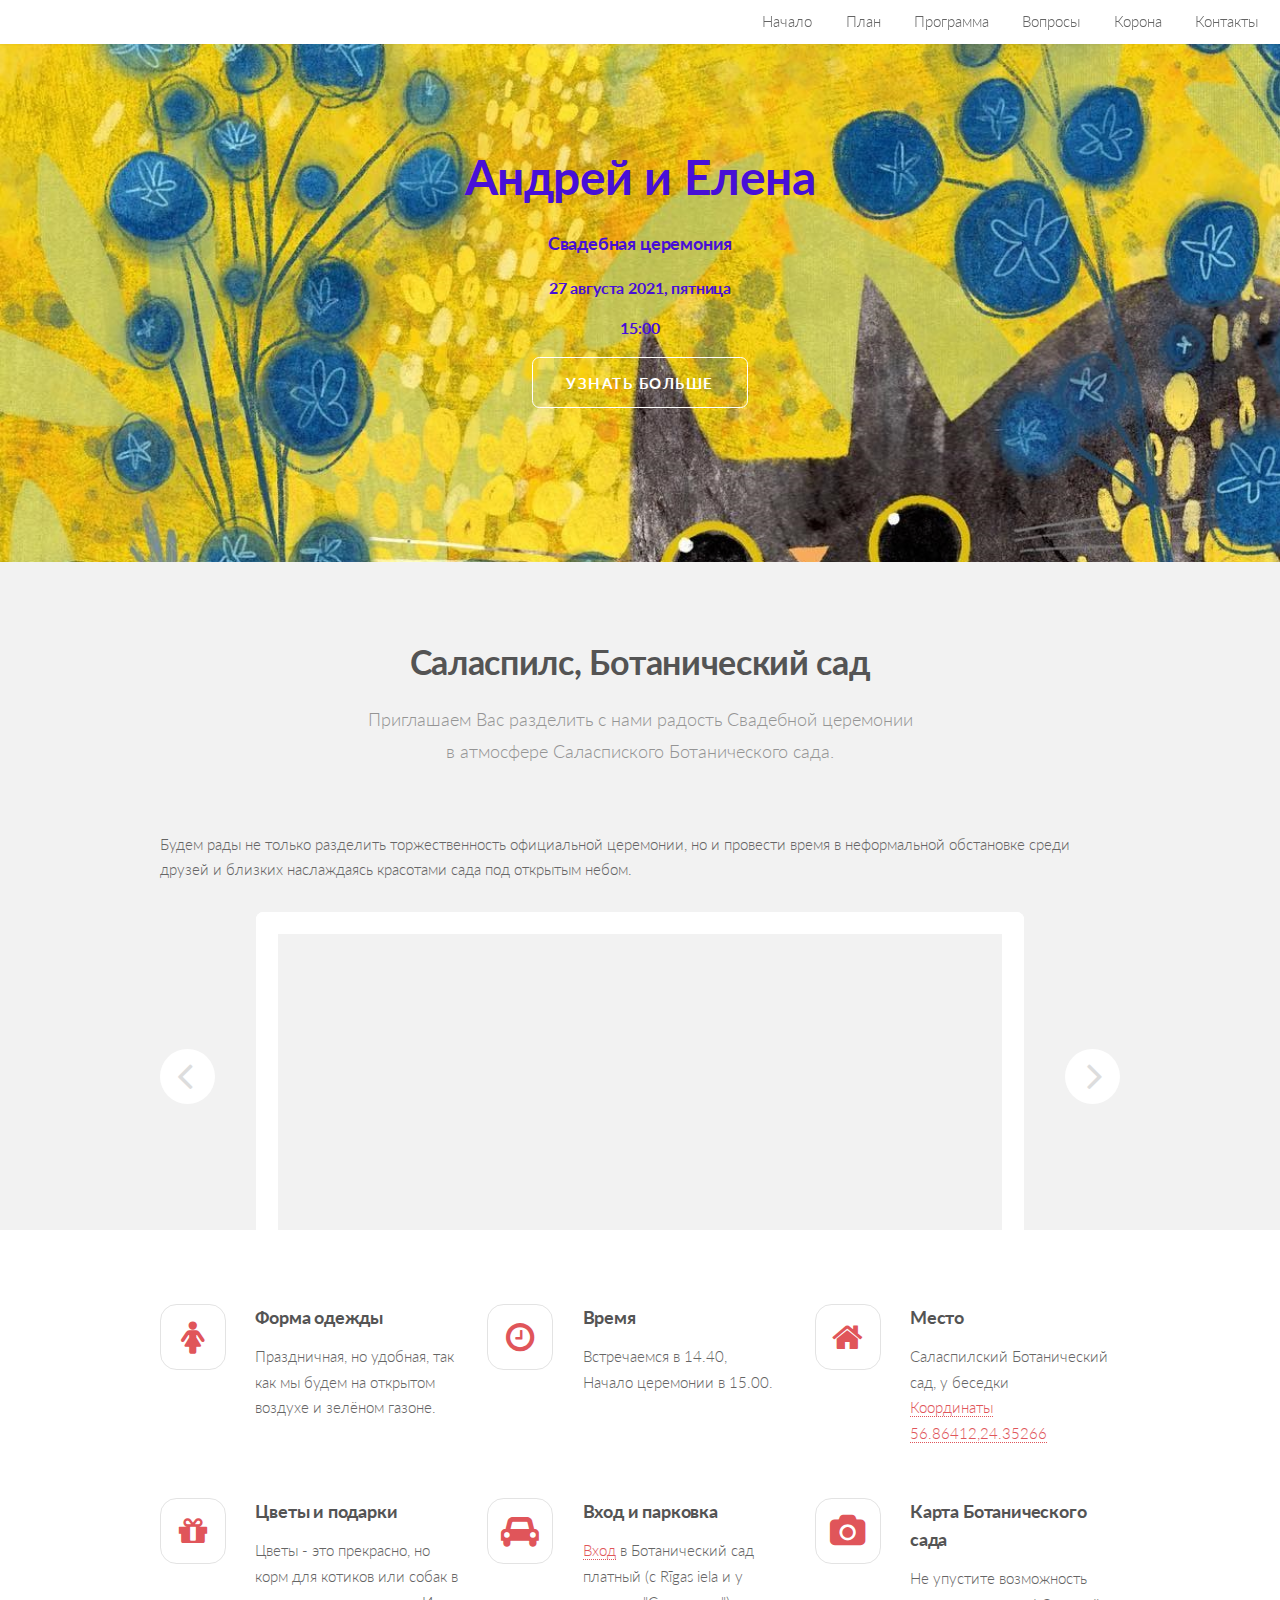
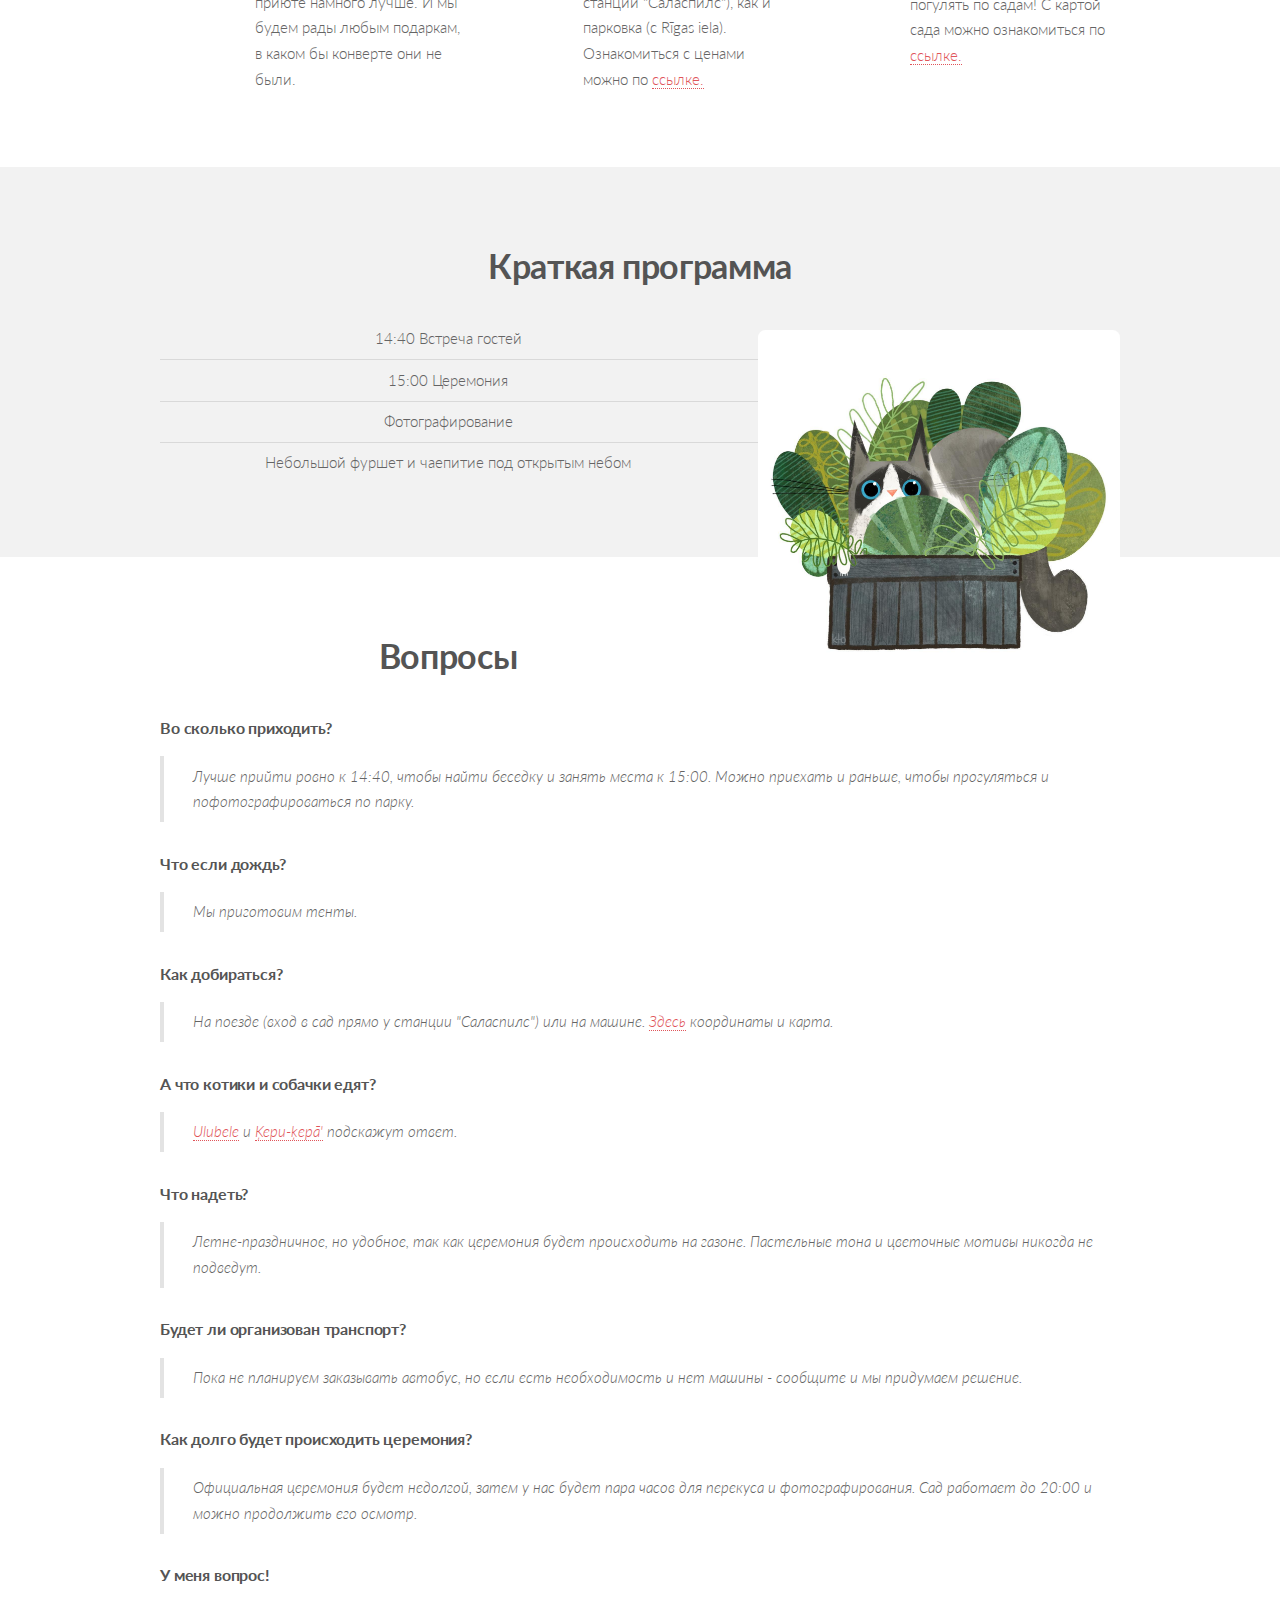
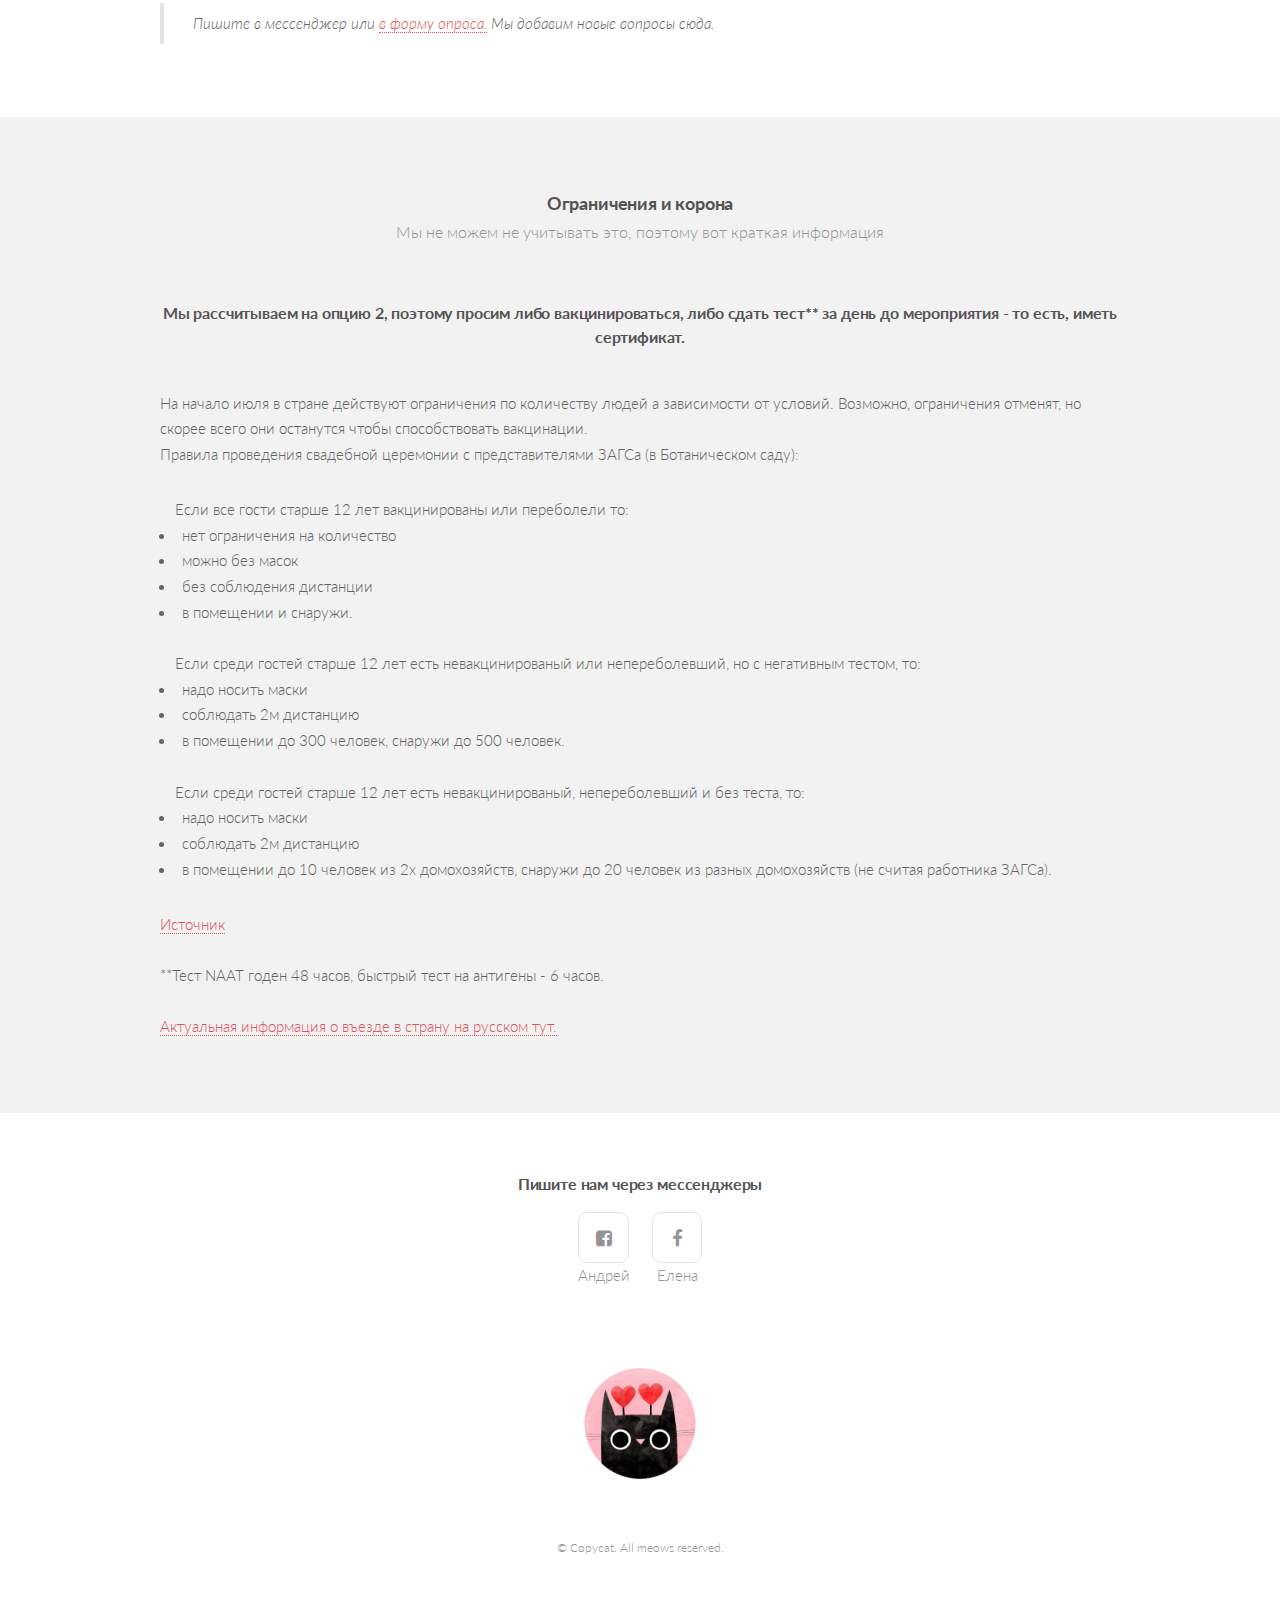
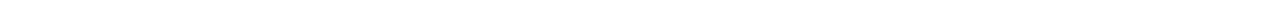
==== commit ec951149: "corona update" ====
--- a/index.html
+++ b/index.html
@@ -214,9 +214,10 @@
 			<header class="major">
 				<h3>Ограничения и корона</h3>
 				<p>Мы не можем не учитывать это, поэтому вот краткая информация</p>
-			</header>
-			<p>На начало июля в стране действуют ограничения по количеству людей, которые отличаются при разных
-				условиях.
+				<h4>Мы рассчитываем на опцию 2, поэтому просим либо вакцинироваться, либо сдать тест** за день до мероприятия - то есть, иметь сертификат. </h4></br>
+				<!-- <p>Либо уметь прикинуться тапком </p> -->
+			</header>
+			<p>На начало июля в стране действуют ограничения по количеству людей а зависимости от условий.
 				Возможно, ограничения отменят, но скорее всего они останутся чтобы способствовать вакцинации.<br />
 				Правила проведения свадебной церемонии с представителями ЗАГСа (в Ботаническом саду): <br />
 			<ul>
@@ -239,6 +240,8 @@
 				target="_blank">Источник</a>
 			</br>
 			</br>
+			**Тест NAAT годен 48 часов, быстрый тест на антигены - 6 часов.	</br>
+			</br>
 			<a href="https://www.mfa.gov.lv/ru/konsulskaya-informaciya/o-chrezvychajnoj-situatsii-v-latvii-s-tselyu-ogranichit-rasprostranenie-covid-19"
 				target="_blank">Актуальная информация о въезде в страну на русском тут.</a>
 			</p>
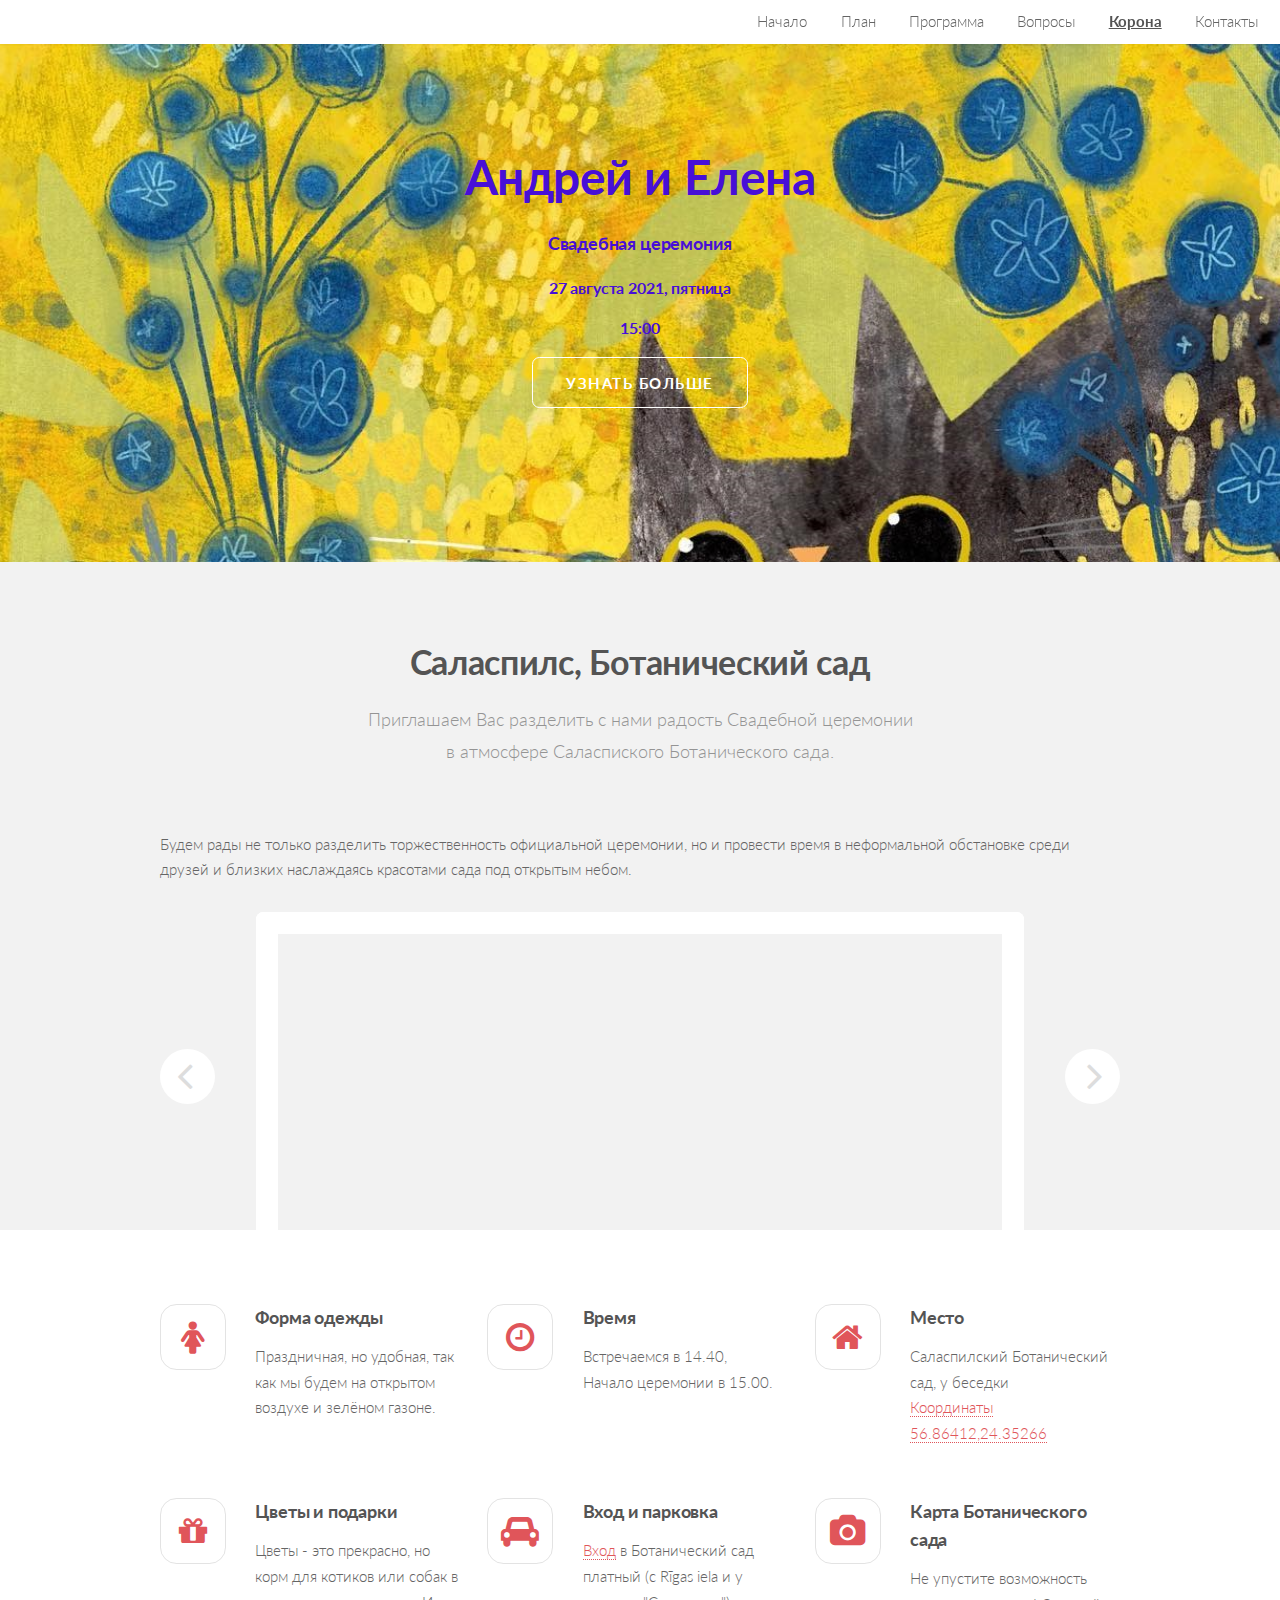
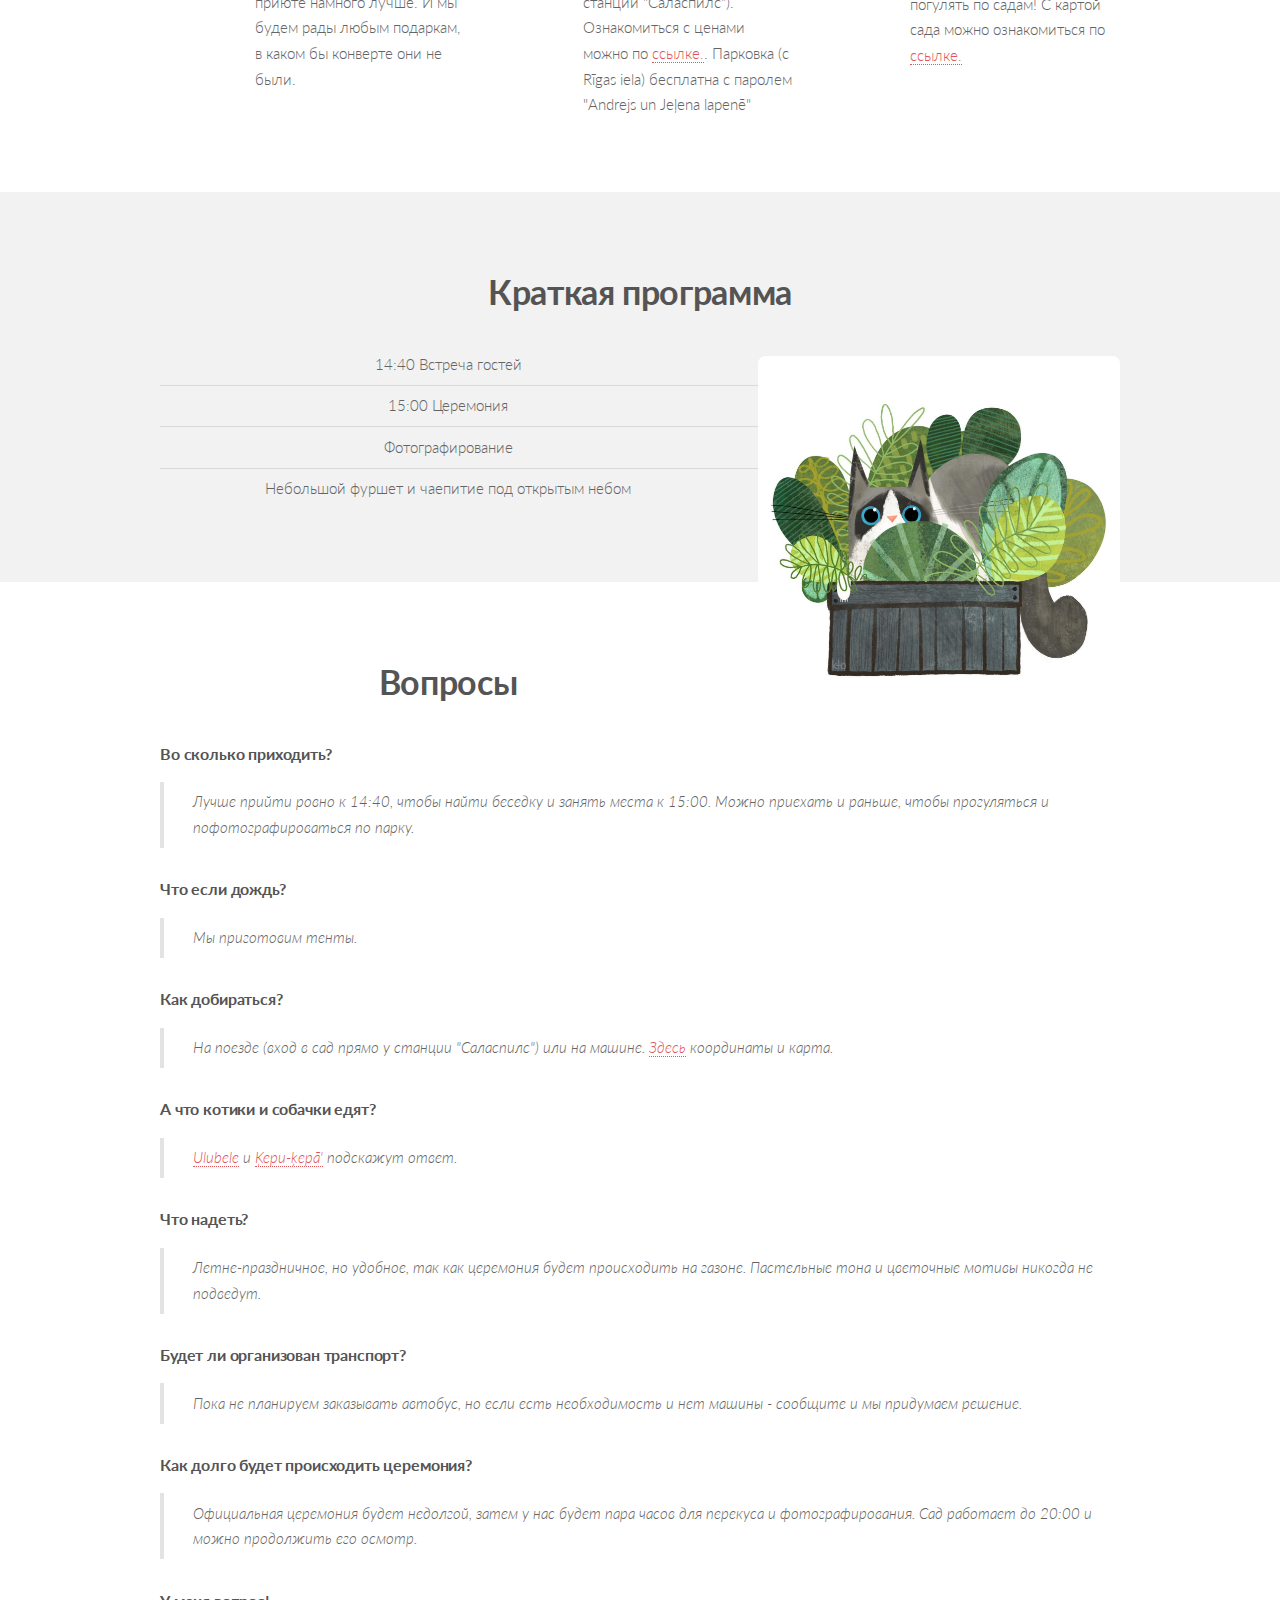
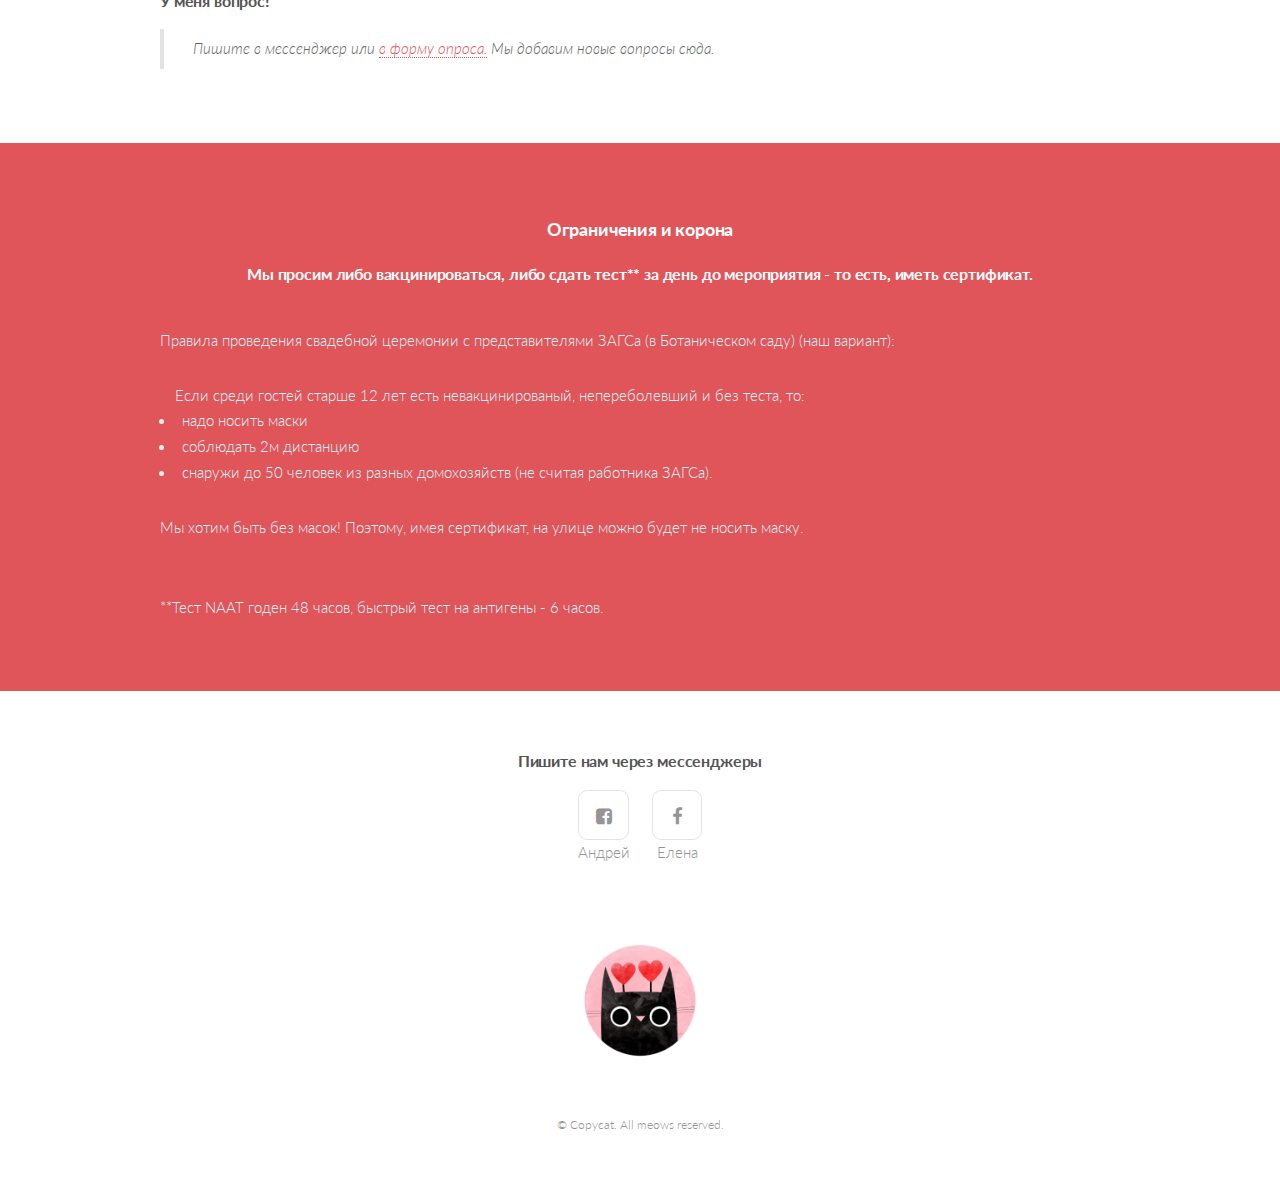
==== commit 716afe01: "update 19/08" ====
--- a/index.html
+++ b/index.html
@@ -36,7 +36,7 @@
 				<li><a href="#two">План</a></li>
 				<li><a href="#three">Программа</a></li>
 				<li><a href="#questions">Вопросы</a></li>
-				<li><a href="#corona">Корона</a></li>
+				<li><a href="#corona"><b><u>Корона</u></b></a></li>
 				<li><a href="#footer">Контакты</a></li>
 			</ul>
 		</nav>
@@ -120,9 +120,9 @@
 					<section class="feature fa-car">
 						<h3>Вход и парковка</h3>
 						<p><a href="" target="_blank">Вход</a> в Ботанический сад платный (с Rīgas iela и у станции
-							"Саласпилс"), как и парковка (с Rīgas iela). Ознакомиться с ценами можно по <a
+							"Саласпилс"). Ознакомиться с ценами можно по <a
 								href="https://nbd.gov.lv/ru/nacionalais-botaniskais-darzs-ru"
-								target="_blank">ссылке.</a> </p>
+								target="_blank">ссылке.</a>. Парковка (с Rīgas iela) бесплатна с паролем "Andrejs un Jeļena lapenē"</p>
 					</section>
 				</div>
 				<div class="4u$ 6u$(2) 12u$(3)">
@@ -209,42 +209,42 @@
 	</section>
 
 	<!-- Corona -->
-	<section id="corona" class="wrapper style1">
+	<section id="corona" class="wrapper style3">
 		<div class="container">
 			<header class="major">
 				<h3>Ограничения и корона</h3>
-				<p>Мы не можем не учитывать это, поэтому вот краткая информация</p>
-				<h4>Мы рассчитываем на опцию 2, поэтому просим либо вакцинироваться, либо сдать тест** за день до мероприятия - то есть, иметь сертификат. </h4></br>
+				<!-- <p>Мы не можем не учитывать это, поэтому вот краткая информация</p> -->
+				<h4>Мы просим либо вакцинироваться, либо сдать тест** за день до мероприятия - то есть, иметь сертификат. </h4></br>
 				<!-- <p>Либо уметь прикинуться тапком </p> -->
 			</header>
-			<p>На начало июля в стране действуют ограничения по количеству людей а зависимости от условий.
-				Возможно, ограничения отменят, но скорее всего они останутся чтобы способствовать вакцинации.<br />
-				Правила проведения свадебной церемонии с представителями ЗАГСа (в Ботаническом саду): <br />
+			<p>
+				Правила проведения свадебной церемонии с представителями ЗАГСа (в Ботаническом саду) (наш вариант): <br /> </p>
 			<ul>
-				Если все гости старше 12 лет вакцинированы или переболели то:
+				<!-- Если все гости старше 12 лет вакцинированы или переболели то:
 				<li> нет ограничения на количество</li>
 				<li>можно без масок</li>
 				<li>без соблюдения дистанции</li>
-				<li> в помещении и снаружи.</li> <br />
-				Если среди гостей старше 12 лет есть невакцинированый или непереболевший, но с негативным тестом, то:
+				<li> в помещении и снаружи.</li> <br /> -->
+				<!-- Если среди гостей старше 12 лет есть невакцинированый или непереболевший, но с негативным тестом, то:
 				<li>надо носить маски</li>
 				<li> соблюдать 2м дистанцию</li>
-				<li>в помещении до 300 человек, снаружи до 500 человек.</li> <br />
+				<li>в помещении до 300 человек, снаружи до 500 человек.</li> <br /> -->
 				Если среди гостей старше 12 лет есть невакцинированый, непереболевший и без теста, то:
 				<li>надо носить маски </li>
 				<li>соблюдать 2м дистанцию</li>
-				<li> в помещении до 10 человек из 2х домохозяйств, снаружи до 20 человек из разных домохозяйств (не
-					считая работника ЗАГСа).</li>
+				<li> снаружи до 50 человек из разных домохозяйств (не считая работника ЗАГСа).</li>
 			</ul>
-			<a href="https://www.lsm.lv/raksts/zinas/latvija/no-15-junija-laulibu-ceremonijas-drikst-piedalities-vairak-cilveku.a409041"
+			<p>Мы хотим быть без масок! Поэтому, имея сертификат, на улице можно будет не носить маску. </p>
+			<!-- <a href="https://www.lsm.lv/raksts/zinas/latvija/no-15-junija-laulibu-ceremonijas-drikst-piedalities-vairak-cilveku.a409041"
 				target="_blank">Источник</a>
-			</br>
+			</br> -->
 			</br>
 			**Тест NAAT годен 48 часов, быстрый тест на антигены - 6 часов.	</br>
 			</br>
-			<a href="https://www.mfa.gov.lv/ru/konsulskaya-informaciya/o-chrezvychajnoj-situatsii-v-latvii-s-tselyu-ogranichit-rasprostranenie-covid-19"
+			<!-- НЕ ЗАБУДЬТЕ МАСКУ! -->
+			<!-- <a href="https://www.mfa.gov.lv/ru/konsulskaya-informaciya/o-chrezvychajnoj-situatsii-v-latvii-s-tselyu-ogranichit-rasprostranenie-covid-19"
 				target="_blank">Актуальная информация о въезде в страну на русском тут.</a>
-			</p>
+			</p> -->
 		</div>
 	</section>
 
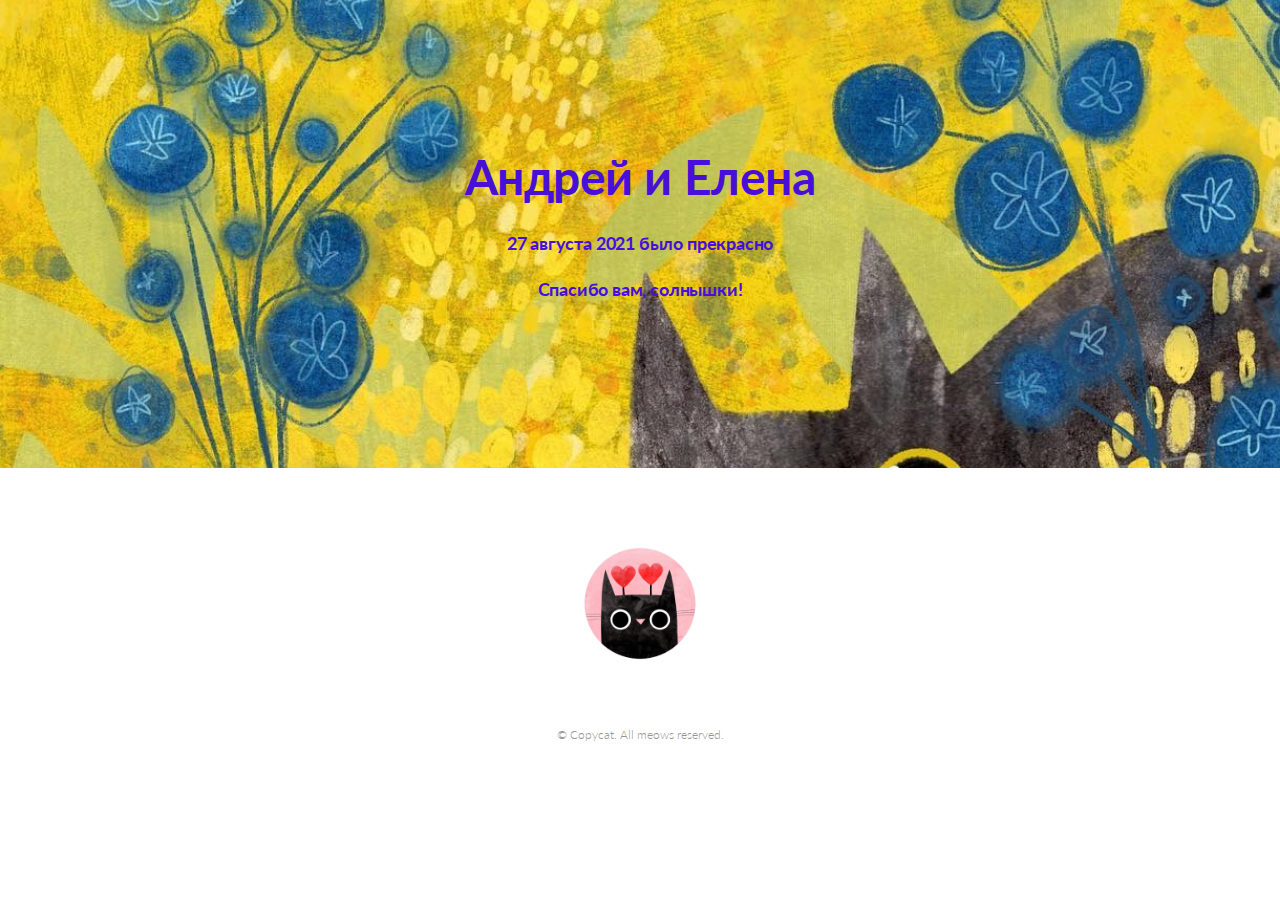
==== commit 223db770: "Update after" ====
--- a/index.html
+++ b/index.html
@@ -1,274 +1,63 @@
 <!DOCTYPE HTML>
 
 <html>
+	<head>
+		<title> </title>
+		<meta http-equiv="content-type" content="text/html; charset=utf-8" />
+		<meta name="description" content="" />
+		<meta name="keywords" content="" />
+		<!--[if lte IE 8]><script src="css/ie/html5shiv.js"></script><![endif]-->
+		<script src="js/jquery.min.js"></script>
+		<script src="js/jquery.dropotron.min.js"></script>
+		<script src="js/jquery.scrollgress.min.js"></script>
+		<script src="js/jquery.scrolly.min.js"></script>
+		<script src="js/jquery.slidertron.min.js"></script>
+		<script src="js/skel.min.js"></script>
+		<script src="js/skel-layers.min.js"></script>
+		<script src="js/init.js"></script>
+		<noscript>
+			<link rel="stylesheet" href="css/skel.css" />
+			<link rel="stylesheet" href="css/style.css" />
+			<link rel="stylesheet" href="css/style-xlarge.css" />
+		</noscript>
+		<!--[if lte IE 9]><link rel="stylesheet" href="css/ie/v9.css" /><![endif]-->
+		<!--[if lte IE 8]><link rel="stylesheet" href="css/ie/v8.css" /><![endif]-->
+	</head>
+	<body class="landing">
 
-<head>
-	<title> </title>
-	<meta http-equiv="content-type" content="text/html; charset=utf-8" />
-	<meta name="description" content="" />
-	<meta name="keywords" content="" />
-	<!--[if lte IE 8]><script src="css/ie/html5shiv.js"></script><![endif]-->
-	<script src="js/jquery.min.js"></script>
-	<script src="js/jquery.dropotron.min.js"></script>
-	<script src="js/jquery.scrollgress.min.js"></script>
-	<script src="js/jquery.scrolly.min.js"></script>
-	<script src="js/jquery.slidertron.min.js"></script>
-	<script src="js/skel.min.js"></script>
-	<script src="js/skel-layers.min.js"></script>
-	<script src="js/init.js"></script>
-	<noscript>
-		<link rel="stylesheet" href="css/skel.css" />
-		<link rel="stylesheet" href="css/style.css" />
-		<link rel="stylesheet" href="css/style-xlarge.css" />
-	</noscript>
-	<!--[if lte IE 9]><link rel="stylesheet" href="css/ie/v9.css" /><![endif]-->
-	<!--[if lte IE 8]><link rel="stylesheet" href="css/ie/v8.css" /><![endif]-->
-</head>
+		
 
-<body class="landing">
+		<!-- Banner -->
+			<section id="banner">
+				<div class="inner">
+					<h2>Андрей и Елена</h2>
+					<h3>27 августа 2021 было прекрасно</h3>
+					<h3>Спасибо вам, солнышки!</h3>
+					<!-- <h3>В 14:30 у беседки</h3> -->
+					<ul class="actions">
+						<!-- <li><a  class="button big scrolly">Информация будет дополняться</a></li> -->
+					</ul>
+				</div>
+			</section>
 
+		<!-- Footer -->
+		<footer id="footer">
+			<header class="major">
+				<!-- <h4>Пишите нам через мессенджеры</h4>
+			</header>
+			<ul class="icons">
+				<li><a href="https://www.facebook.com/andrejs.mosans" target="_blank" class="icon fa-facebook-square"><span
+							class="label">Facebook</span></a><br>Андрей</li>
+				<li><a href="https://www.facebook.com/sitovaj" target="_blank" class="icon fa-facebook"><span
+							class="label">Facebook</span></a><br>Елена</li> -->
+	
+			<!-- </ul> -->
+			<a href="https://www.facebook.com/ktoart" class="image"><img src="images/piu.jpg" alt="" width="150" /></a>
+			<p></p>
+			<span class="copyright">
+				&copy; Copycat. All meows reserved.
+			</span>
+		</footer>
 
-	<!-- Header -->
-	<header id="header" class="skel-layers-fixed">
-		<nav id="nav">
-			<ul>
-				<li><a href="#banner">Начало</a></li>
-				<li><a href="#two">План</a></li>
-				<li><a href="#three">Программа</a></li>
-				<li><a href="#questions">Вопросы</a></li>
-				<li><a href="#corona"><b><u>Корона</u></b></a></li>
-				<li><a href="#footer">Контакты</a></li>
-			</ul>
-		</nav>
-	</header>
-
-	<!-- Banner -->
-	<section id="banner">
-		<div class="inner">
-			<h2>Андрей и Елена</h2>
-			<h3>Свадебная церемония</h3>
-			<h4>27 августа 2021, пятница</h4>
-			<h4>15:00</h4>
-			<ul class="actions">
-				<li><a href="#one" class="button big scrolly">Узнать больше</a></li>
-			</ul>
-		</div>
-	</section>
-
-	<!-- One -->
-	<section id="one" class="wrapper style1">
-		<div class="container">
-			<header class="major">
-				<h2>Саласпилс, Ботанический сад</h2>
-				<p> Приглашаем Вас разделить с нами радость Свадебной церемонии <br />
-					в атмосфере Саласпиского Ботанического сада.</p>
-			</header>
-			<p>Будем рады не только разделить торжественность официальной церемонии,
-				но и провести время в неформальной обстановке среди друзей и близких
-				наслаждаясь красотами сада под открытым небом.</p>
-			<div class="slider">
-				<span class="nav-previous"></span>
-				<div class="viewer">
-					<div class="reel">
-						<div class="slide">
-							<img src="images/rozarijs01.jpg" alt="" />
-						</div>
-						<div class="slide">
-							<img src="images/map_aerial2.png" alt="" />
-						</div>
-					</div>
-				</div>
-				<span class="nav-next"></span>
-			</div>
-		</div>
-	</section>
-
-	<!-- Two -->
-	<section id="two" class="wrapper style2">
-		<div class="container">
-			<div class="row uniform">
-				<div class="4u 6u(2) 12u$(3)">
-					<section class="feature fa-female">
-						<h3>Форма одежды</h3>
-						<p>Праздничная, но удобная, так как мы будем на открытом воздухе и зелёном газоне.</p>
-					</section>
-				</div>
-				<div class="4u 6u$(2) 12u$(3)">
-					<section class="feature fa-clock-o">
-						<h3>Время</h3>
-						<p>Встречаемся в 14.40, <br />
-							Начало церемонии в 15.00.</p>
-					</section>
-				</div>
-				<div class="4u$ 6u(2) 12u$(3)">
-					<section class="feature fa-home">
-						<h3>Место</h3>
-						<p>Саласпилский Ботанический сад, у беседки<br />
-							<a href="https://www.google.com/maps/dir//56.8642751,24.353467/@56.8641213,24.3526644,18z/data=!4m2!4m1!3e3"
-								target="_blank">Координаты 56.86412,24.35266</a>
-						</p>
-					</section>
-				</div>
-				<div class="4u 6u$(2) 12u$(3)">
-					<section class="feature fa-gift">
-						<h3>Цветы и подарки</h3>
-						<p>Цветы - это прекрасно, но корм для котиков или собак в приюте намного лучше. И мы будем рады
-							любым подаркам, в каком бы конверте они не были.</p>
-					</section>
-				</div>
-				<div class="4u 6u(2) 12u$(3)">
-					<section class="feature fa-car">
-						<h3>Вход и парковка</h3>
-						<p><a href="" target="_blank">Вход</a> в Ботанический сад платный (с Rīgas iela и у станции
-							"Саласпилс"). Ознакомиться с ценами можно по <a
-								href="https://nbd.gov.lv/ru/nacionalais-botaniskais-darzs-ru"
-								target="_blank">ссылке.</a>. Парковка (с Rīgas iela) бесплатна с паролем "Andrejs un Jeļena lapenē"</p>
-					</section>
-				</div>
-				<div class="4u$ 6u$(2) 12u$(3)">
-					<section class="feature fa-camera">
-						<h3>Карта Ботанического сада</h3>
-						<p>Не упустите возможность погулять по садам! С картой сада можно ознакомиться по <a
-								href="https://www.nbd.gov.lv/files/uploaded/0_RUkartenoRigasielas07_05_17.jpg"
-								target="_blank">ссылке.</a></p>
-					</section>
-				</div>
-			</div>
-		</div>
-	</section>
-
-
-
-	<!-- Three -->
-	<section id="three" class="wrapper style1">
-		<div class="container">
-			<header class="major">
-				<h2>Краткая программа</h2>
-				<a href="https://www.facebook.com/ktoart" target="_blank" class="image right"><img src="images/cat_in_pot.jpg" alt="" width="900" /></a>
-
-				<ul class="alt">
-					<li>14:40 Встреча гостей</li>
-					<li>15:00 Церемония</li>
-					<li>Фотографирование</li>
-					<li>Небольшой фуршет и чаепитие под открытым небом</li>
-			</header>
-
-		</div>
-		</div>
-	</section>
-
-	<!-- Questions -->
-	<section id="questions" class="wrapper style4">
-		<div class="container">
-			<header class="major">
-				<h2>Вопросы</h2>
-			</header>
-
-			<!-- Content -->
-			<section id="content">
-				<h4>Во сколько приходить?</h4>
-				<blockquote>Лучше прийти ровно к 14:40, чтобы найти беседку и занять места к 15:00. Можно приехать и
-					раньше, чтобы прогуляться и пофотографироваться по парку. </blockquote>
-
-				<h4>Что если дождь?</h4>
-				<blockquote>Мы приготовим тенты.</blockquote>
-
-				<h4>Как добираться?</h4>
-				<blockquote>На поезде (вход в сад прямо у станции "Саласпилс") или на машине. <a href="#two">Здесь</a>
-					координаты и карта.</blockquote>
-
-				<h4>А что котики и собачки едят?</h4>
-				<blockquote><a href="https://ulubele.org/derigo-mantu-saraksts-ko-atvest-uz-patversmi/"
-						target="_blank">Ulubele</a> и <a href="https://www.facebook.com/kepa.lv/posts/3869418526502722"
-						target="_blank">Ķepu-ķepā'</a> подскажут ответ.</blockquote>
-
-				<h4>Что надеть?</h4>
-				<blockquote>Летне-праздничное, но удобное, так как церемония будет происходить на газоне. Пастельные
-					тона и цветочные мотивы никогда не подведут.</blockquote>
-
-				<h4>Будет ли организован транспорт?</h4>
-				<blockquote>Пока не планируем заказывать автобус, но если есть необходимость и нет машины - сообщите и
-					мы придумаем решение.</blockquote>
-
-				<h4>Как долго будет происходить церемония?</h4>
-				<blockquote>Официальная церемония будет недолгой, затем у нас будет пара часов для перекуса и
-					фотографирования. Сад работает до 20:00 и можно продолжить его осмотр.</blockquote>
-
-				<h4>У меня вопрос!</h4>
-				<blockquote>Пишите в мессенджер или <a href="https://forms.gle/vvBHPAkQnXz8peHa9" target="_blank">в
-						форму опроса.</a> Мы добавим новые вопросы сюда.</blockquote>
-
-				<!-- <h4></h4>
-					<blockquote></blockquote> -->
-
-
-			</section>
-			<span class="nav-next"></span>
-		</div>
-		</div>
-	</section>
-
-	<!-- Corona -->
-	<section id="corona" class="wrapper style3">
-		<div class="container">
-			<header class="major">
-				<h3>Ограничения и корона</h3>
-				<!-- <p>Мы не можем не учитывать это, поэтому вот краткая информация</p> -->
-				<h4>Мы просим либо вакцинироваться, либо сдать тест** за день до мероприятия - то есть, иметь сертификат. </h4></br>
-				<!-- <p>Либо уметь прикинуться тапком </p> -->
-			</header>
-			<p>
-				Правила проведения свадебной церемонии с представителями ЗАГСа (в Ботаническом саду) (наш вариант): <br /> </p>
-			<ul>
-				<!-- Если все гости старше 12 лет вакцинированы или переболели то:
-				<li> нет ограничения на количество</li>
-				<li>можно без масок</li>
-				<li>без соблюдения дистанции</li>
-				<li> в помещении и снаружи.</li> <br /> -->
-				<!-- Если среди гостей старше 12 лет есть невакцинированый или непереболевший, но с негативным тестом, то:
-				<li>надо носить маски</li>
-				<li> соблюдать 2м дистанцию</li>
-				<li>в помещении до 300 человек, снаружи до 500 человек.</li> <br /> -->
-				Если среди гостей старше 12 лет есть невакцинированый, непереболевший и без теста, то:
-				<li>надо носить маски </li>
-				<li>соблюдать 2м дистанцию</li>
-				<li> снаружи до 50 человек из разных домохозяйств (не считая работника ЗАГСа).</li>
-			</ul>
-			<p>Мы хотим быть без масок! Поэтому, имея сертификат, на улице можно будет не носить маску. </p>
-			<!-- <a href="https://www.lsm.lv/raksts/zinas/latvija/no-15-junija-laulibu-ceremonijas-drikst-piedalities-vairak-cilveku.a409041"
-				target="_blank">Источник</a>
-			</br> -->
-			</br>
-			**Тест NAAT годен 48 часов, быстрый тест на антигены - 6 часов.	</br>
-			</br>
-			<!-- НЕ ЗАБУДЬТЕ МАСКУ! -->
-			<!-- <a href="https://www.mfa.gov.lv/ru/konsulskaya-informaciya/o-chrezvychajnoj-situatsii-v-latvii-s-tselyu-ogranichit-rasprostranenie-covid-19"
-				target="_blank">Актуальная информация о въезде в страну на русском тут.</a>
-			</p> -->
-		</div>
-	</section>
-
-
-	<!-- Footer -->
-	<footer id="footer">
-		<header class="major">
-			<h4>Пишите нам через мессенджеры</h4>
-		</header>
-		<ul class="icons">
-			<li><a href="https://www.facebook.com/andrejs.mosans" target="_blank" class="icon fa-facebook-square"><span
-						class="label">Facebook</span></a><br>Андрей</li>
-			<li><a href="https://www.facebook.com/sitovaj" target="_blank" class="icon fa-facebook"><span
-						class="label">Facebook</span></a><br>Елена</li>
-
-		</ul>
-		<a href="#" class="image"><img src="images/piu.jpg" alt="" width="150" /></a>
-		<p></p>
-		<span class="copyright">
-			&copy; Copycat. All meows reserved.
-		</span>
-	</footer>
-
-
-</body>
-
+	</body>
 </html>